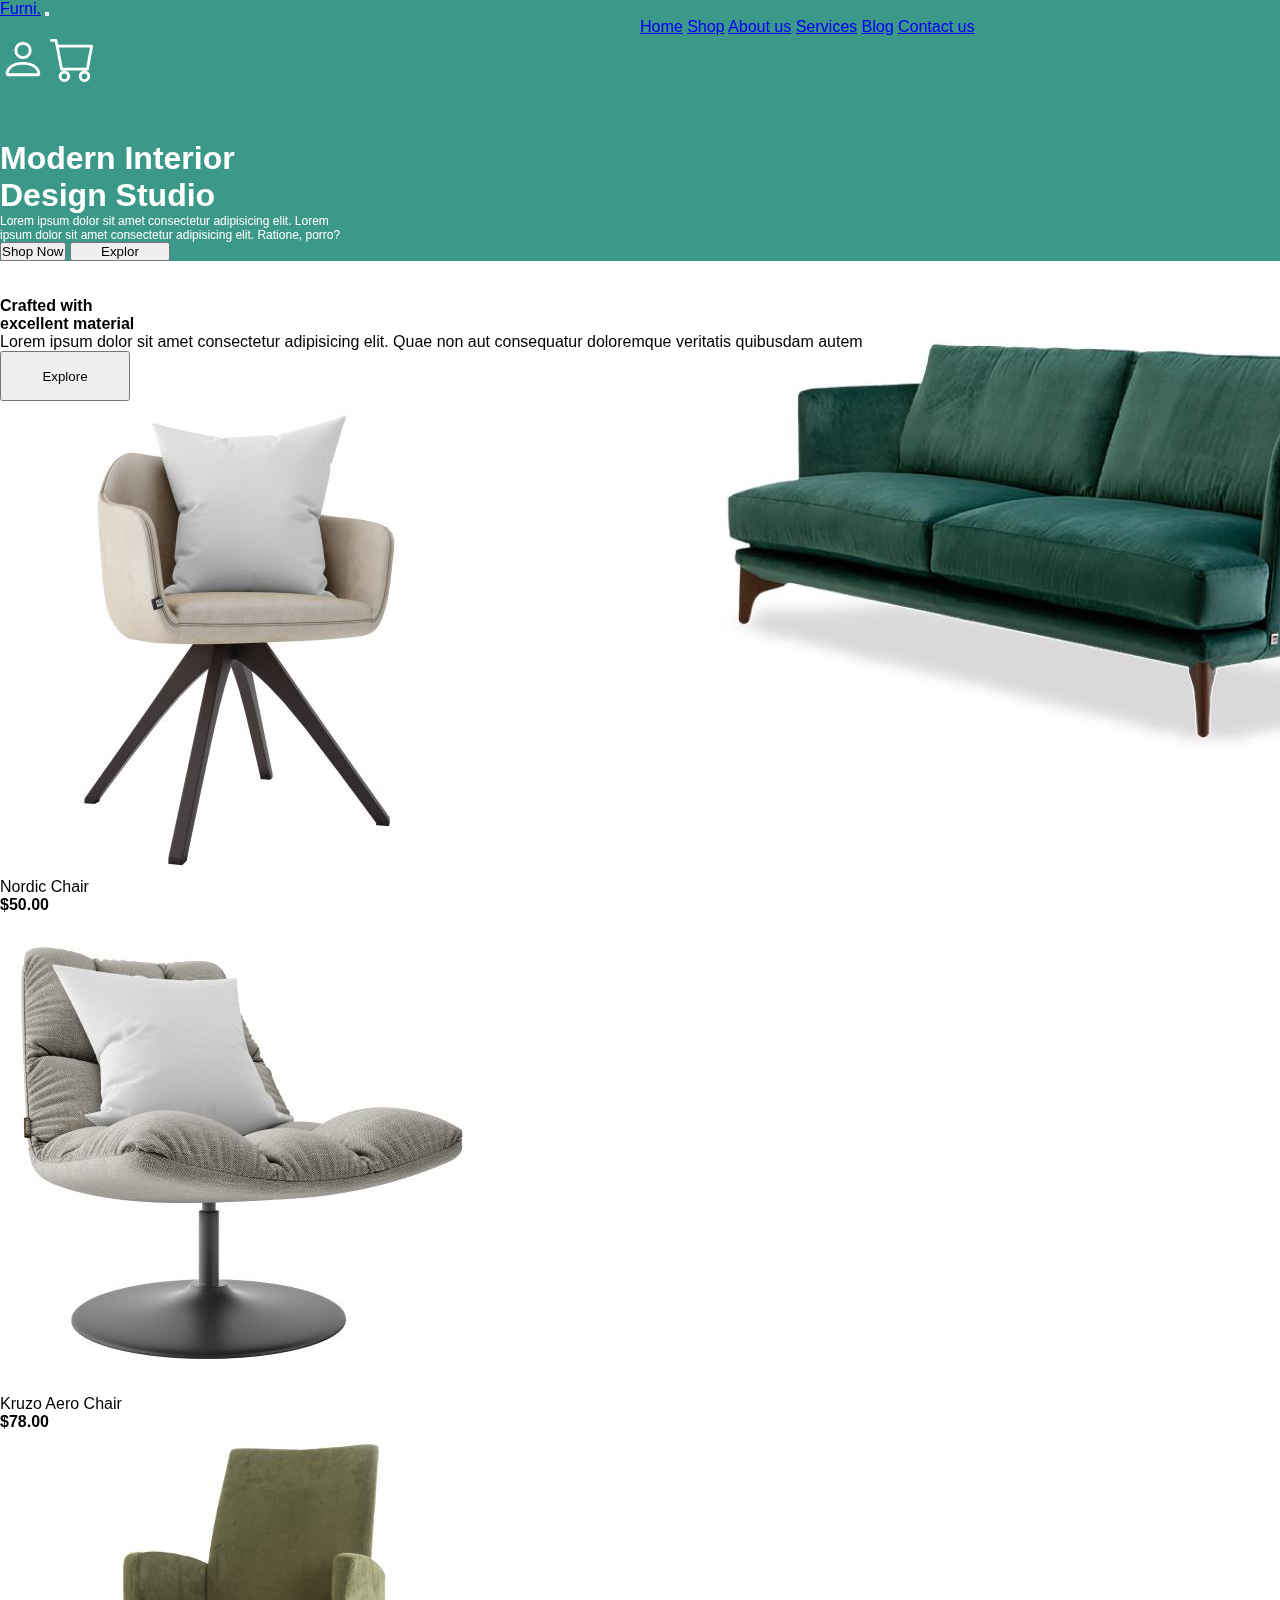
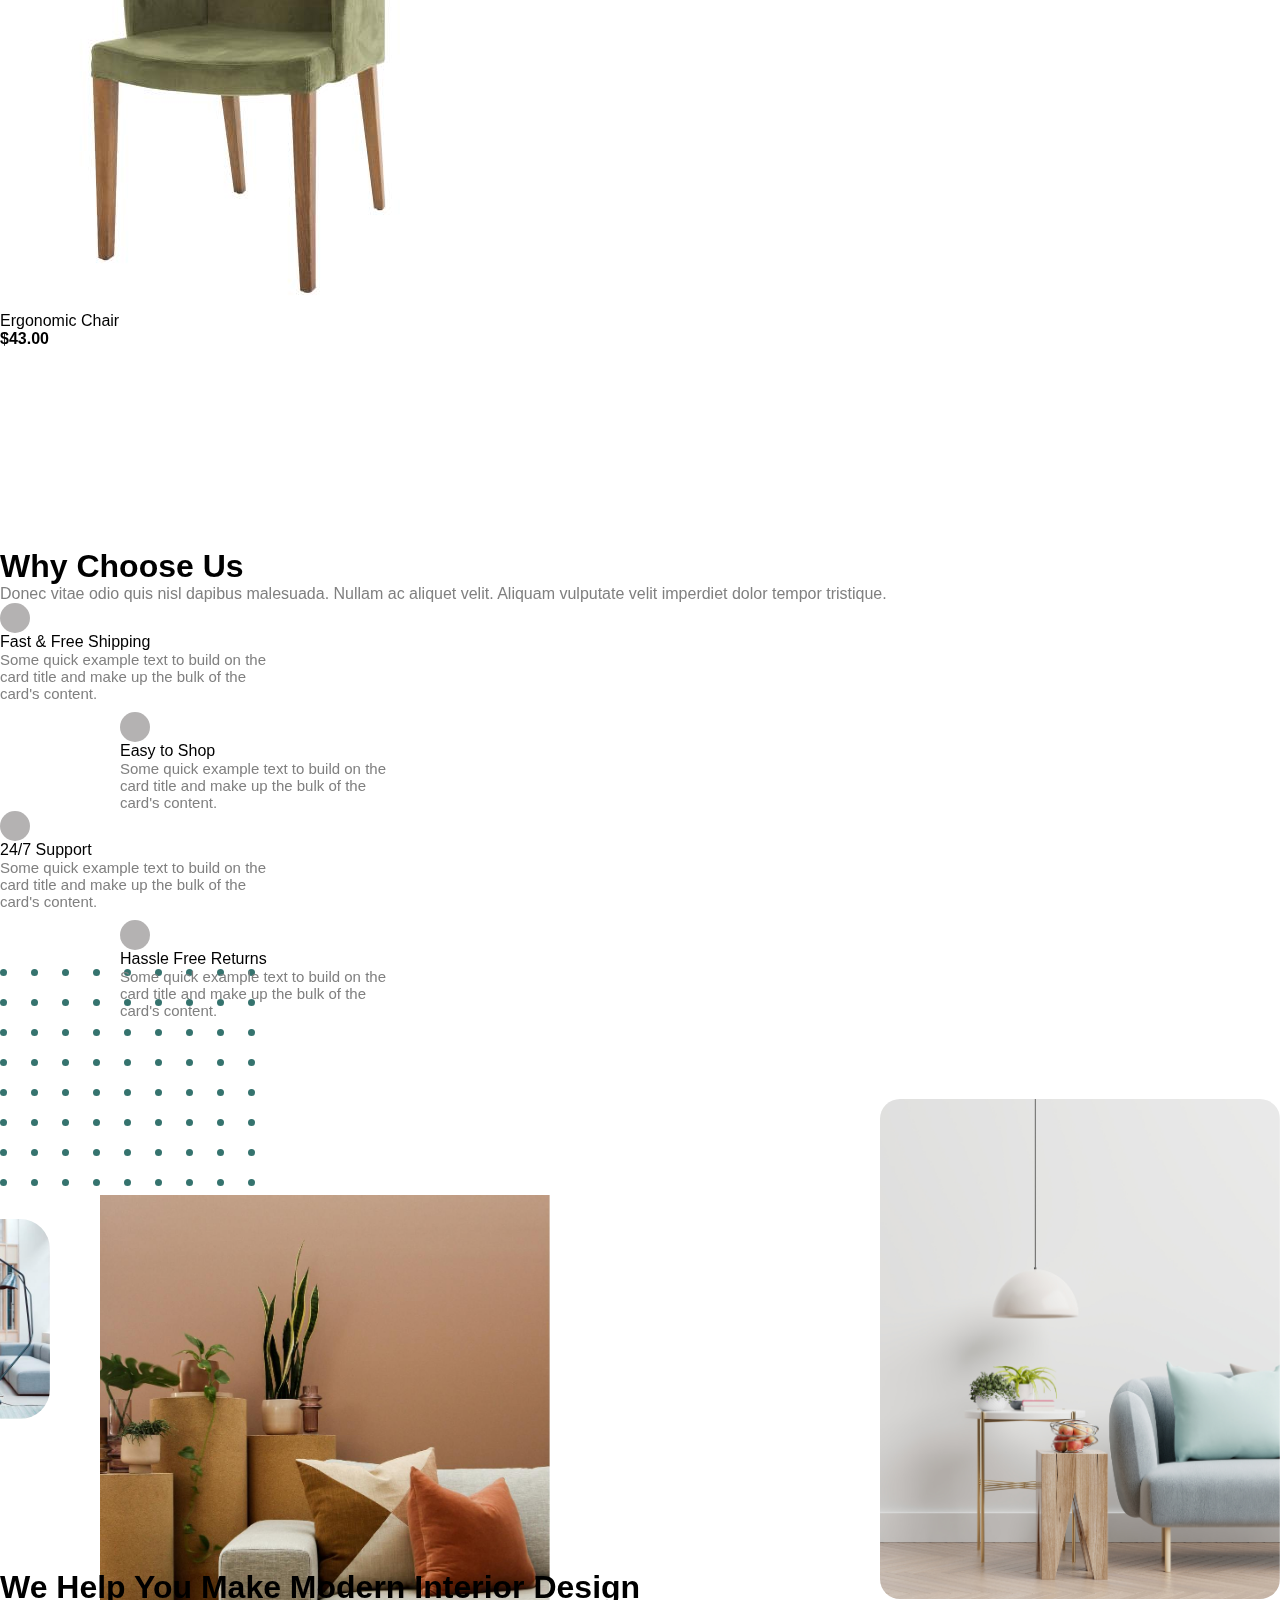
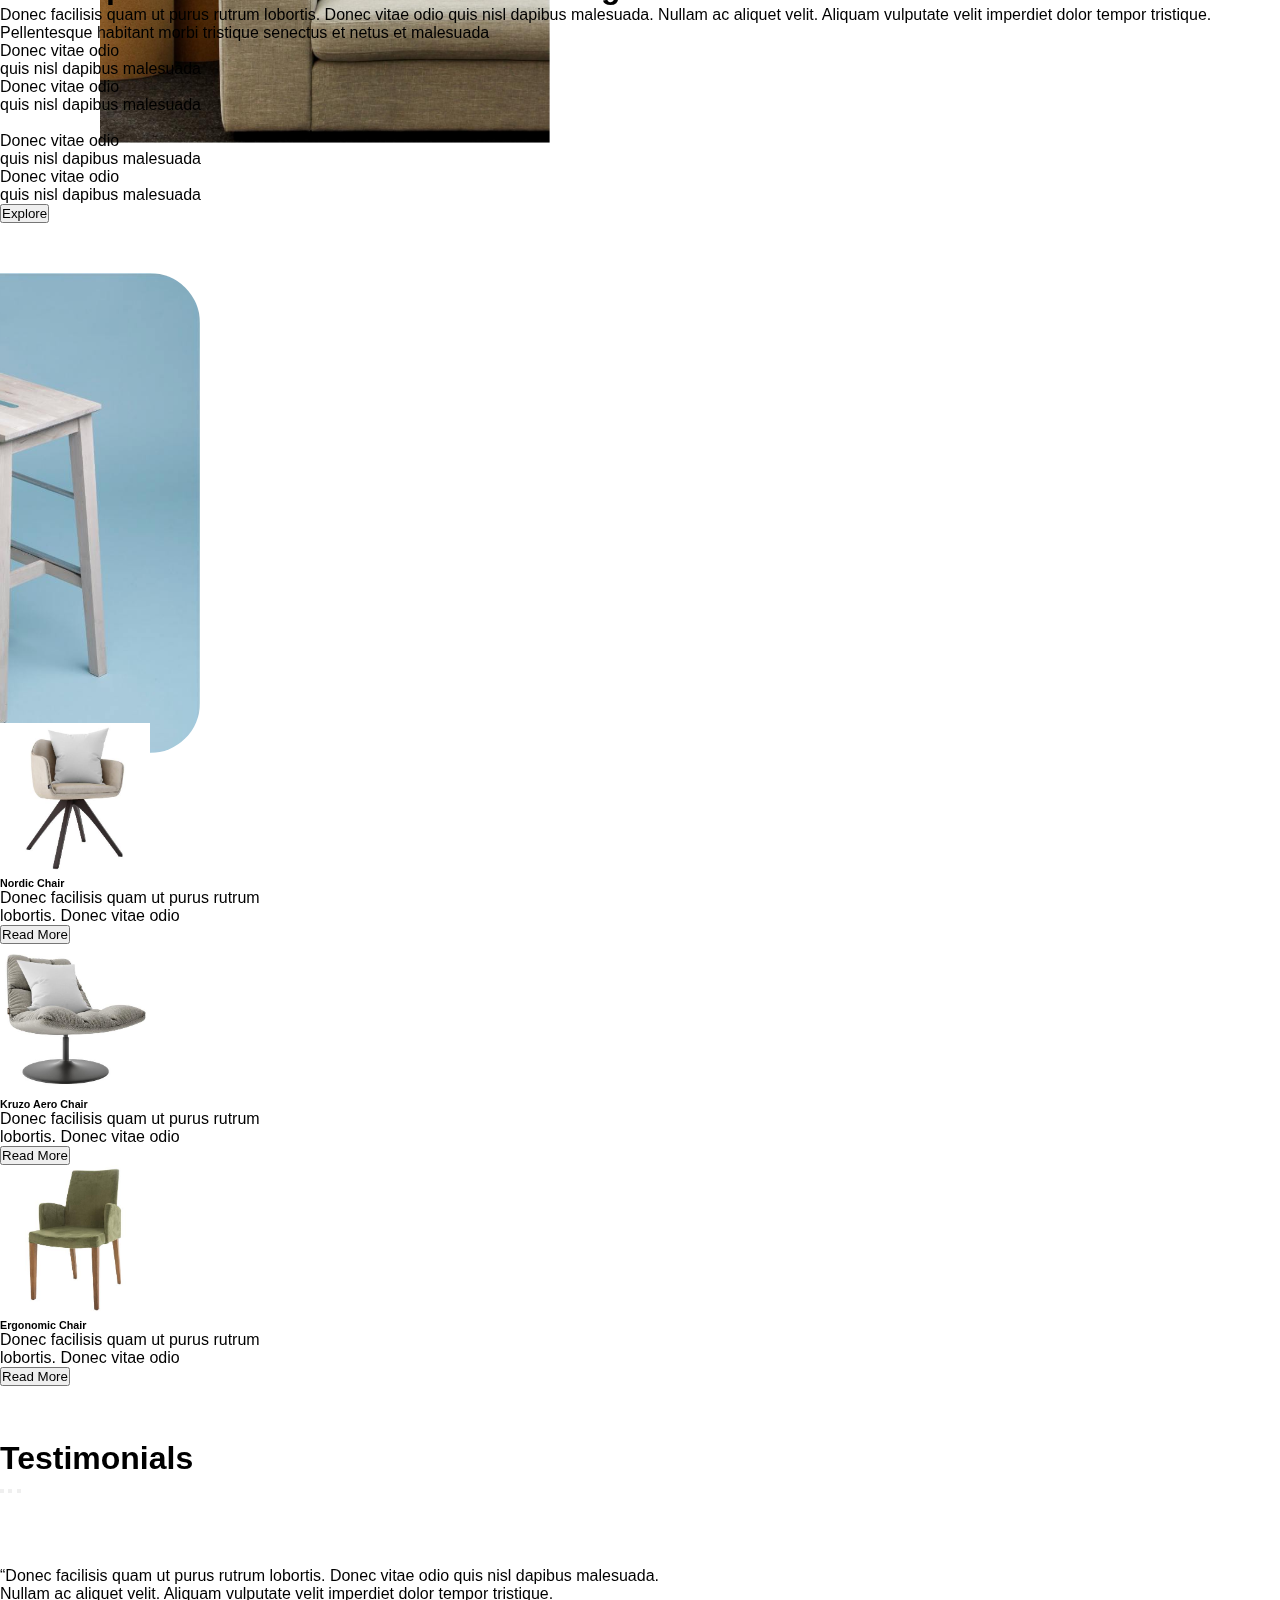
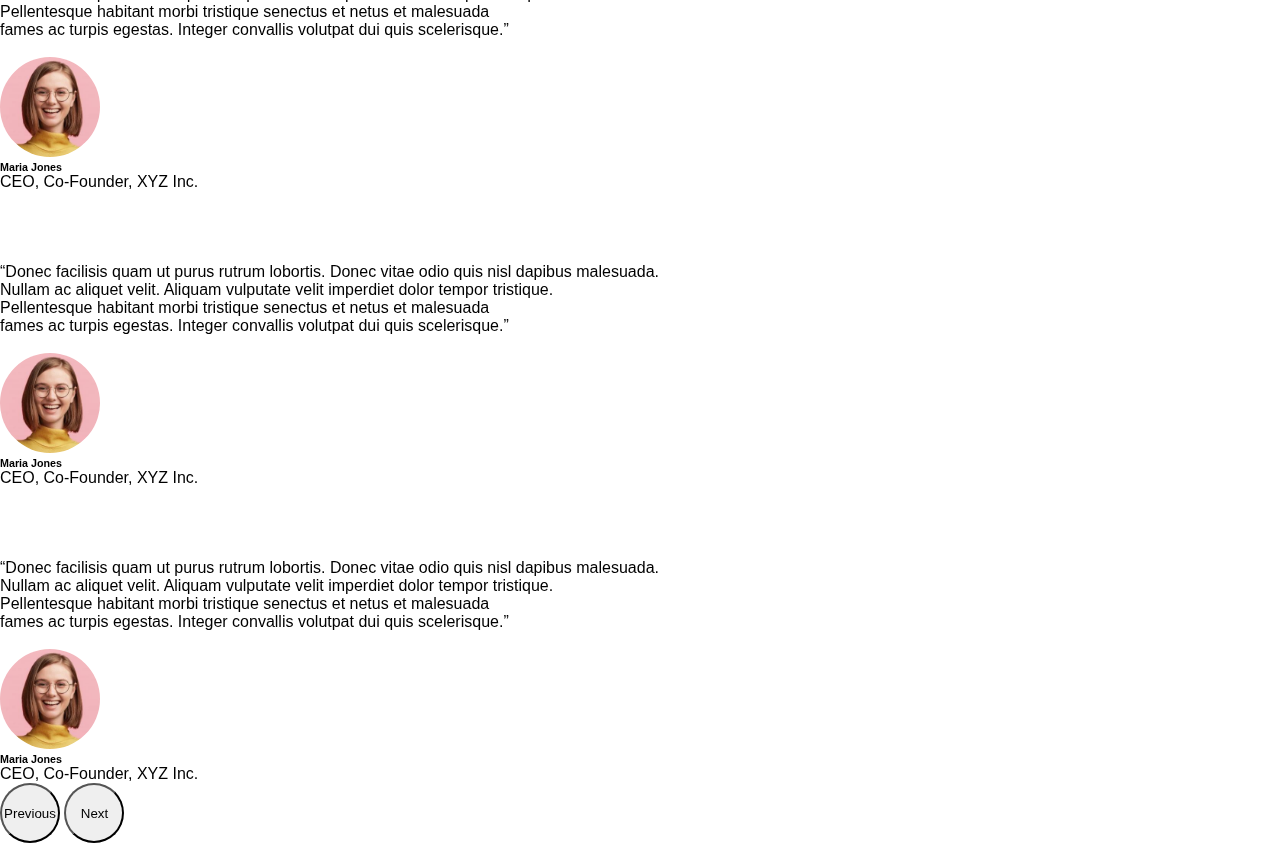
==== index.html @ a0983c7a "new code" ====
<!DOCTYPE html>
<html lang="en">

<head>
  <meta charset="UTF-8">
  <meta name="viewport" content="width=device-width, initial-scale=1.0">
  <link rel="stylesheet" href="./css/style.css">
  <link rel="stylesheet" href="https://cdnjs.cloudflare.com/ajax/libs/font-awesome/6.6.0/css/all.min.css"
    integrity="sha512-Kc323vGBEqzTmouAECnVceyQqyqdsSiqLQISBL29aUW4U/M7pSPA/gEUZQqv1cwx4OnYxTxve5UMg5GT6L4JJg=="
    crossorigin="anonymous" referrerpolicy="no-referrer" />
  <link href="https://cdn.jsdelivr.net/npm/bootstrap@5.0.2/dist/css/bootstrap.min.css" rel="stylesheet"
    integrity="sha384-EVSTQN3/azprG1Anm3QDgpJLIm9Nao0Yz1ztcQTwFspd3yD65VohhpuuCOmLASjC" crossorigin="anonymous">
  <title>Shop</title>
</head>

<body>
  <header class="header1">
    <div class="container">
      <nav class="navbar navbar-expand-lg">
        <a class="navbar-brand fs-2 text-bold text-start text-light" href="#">Furni.</a>
        <button class="navbar-toggler" type="button" data-bs-toggle="collapse" data-bs-target="#navbarNavAltMarkup"
          aria-controls="navbarNavAltMarkup" aria-expanded="false" aria-label="Toggle navigation">
          <span class="navbar-toggler-icon"></span>
        </button>
        <div class="collapse navbar-collapse" id="navbarNavAltMarkup">
          <div class="navbar-nav w-75 nav1">
            <a class="nav-link active border-bottom border-5 border-warning text-light" aria-current="page"
              href="#">Home</a>
            <a class="nav-link ms-2 text-light" href="#">Shop</a>
            <a class="nav-link ms-2 text-light" href="#">About us</a>
            <a class="nav-link ms-2 text-light" href="#">Services</a>
            <a class="nav-link ms-2 text-light" href="#">Blog</a>
            <a class="nav-link ms-2 text-light" href="#">Contact us</a>
          </div>
          <svg xmlns="http://www.w3.org/2000/svg" width="46" height="46" fill="currentColor" class="bi bi-person"
            viewBox="0 0 16 16">
            <path
              d="M8 8a3 3 0 1 0 0-6 3 3 0 0 0 0 6m2-3a2 2 0 1 1-4 0 2 2 0 0 1 4 0m4 8c0 1-1 1-1 1H3s-1 0-1-1 1-4 6-4 6 3 6 4m-1-.004c-.001-.246-.154-.986-.832-1.664C11.516 10.68 10.289 10 8 10s-3.516.68-4.168 1.332c-.678.678-.83 1.418-.832 1.664z" />
          </svg>
          <svg xmlns="http://www.w3.org/2000/svg" width="46" height="46" fill="currentColor" class="bi bi-cart ms-4"
            viewBox="0 0 16 16">
            <path
              d="M0 1.5A.5.5 0 0 1 .5 1H2a.5.5 0 0 1 .485.379L2.89 3H14.5a.5.5 0 0 1 .491.592l-1.5 8A.5.5 0 0 1 13 12H4a.5.5 0 0 1-.491-.408L2.01 3.607 1.61 2H.5a.5.5 0 0 1-.5-.5M3.102 4l1.313 7h8.17l1.313-7zM5 12a2 2 0 1 0 0 4 2 2 0 0 0 0-4m7 0a2 2 0 1 0 0 4 2 2 0 0 0 0-4m-7 1a1 1 0 1 1 0 2 1 1 0 0 1 0-2m7 0a1 1 0 1 1 0 2 1 1 0 0 1 0-2" />
          </svg>
        </div>
    </div>
    </nav>
    <br><br><br>
    <main>
      <div class="container">
        <div class="row">
          <div class="col-6">
            <h1 class="text-bold">Modern Interior <br> Design Studio</h1>
            <p style="font-size: 12px;">
              Lorem ipsum dolor sit amet consectetur adipisicing elit. Lorem <br>ipsum dolor sit amet consectetur
              adipisicing elit. Ratione, porro?
            </p>
            <button class="btn bg-warning rounded-pill">Shop Now</button>
            <button class="btn border rounded-pill text-light" style="width: 100px;">Explor</button>
          </div>
          <div class="col-6">
            <div class="im1">
              <img class="im2" src="./img/6226682065361947213.jpg">
            </div>
          </div>
        </div>
      </div>
    </main>
  </header>
  <br><br>
  <section>
    <div class="container">
      <div class="row">
        <div class="col-3 mt-5">
          <strong class="fs-2">Crafted with <br>excellent material</strong>
          <p>Lorem ipsum dolor sit amet consectetur adipisicing elit. Quae non aut consequatur doloremque veritatis
            quibusdam autem</p>
          <button class="rounded-pill  btn border border-3 bg-dark text-light"
            style="width: 130px; height: 50px;">Explore</button>
        </div>
        <div class="col-3 text-center fs-4">
          <div class="card" style="width: 18rem; border: 0px;">
            <img src="./img/6226682065361947216.jpg" class="card-img-top" alt="..." style="display: block;">
            <div class="chair">
              <p class="card-text">Nordic Chair</p>
              <strong>$50.00</strong>
            </div>
          </div>
        </div>
        <div class="col-3 text-center fs-4">
          <div class="card" style="width: 18rem; border: 0px;">
            <img src="./img/6226682065361947217.jpg" class="card-img-top" alt="...">
            <div class="card-body">
              <p class="card-text">Kruzo Aero Chair</p>
              <strong>$78.00</strong>
            </div>
            <div class="chair"></div>
          </div>
        </div>
        <div class="col-3 text-center fs-4">
          <div class="card" style="width: 18rem; border: 0px;">
            <img src="./img/6226682065361947218.jpg" class="card-img-top" alt="...">
            <div class="card-body">
              <p class="card-text">Ergonomic Chair</p>
              <strong>$43.00</strong>
            </div>
            <div class="chair"></div>
          </div>
        </div>
      </div>
    </div>
  </section>
  <section class="sec4">
    <div class="container">
      <div class="row">
        <div class="col-4 mt-5">
          <h1>Why Choose Us</h1>
          <p style="color: grey;">Donec vitae odio quis nisl dapibus malesuada. Nullam ac aliquet velit. Aliquam
            vulputate velit
            imperdiet
            dolor tempor tristique.</p>
          <div class="row">
            <div class="col-3 sec4_col1 d">
              <div class="" style="width: 17rem;">
                <div class="i_span"><i class="fa-solid fa-truck fa-2x"></i></div>
                <div class="card-body">
                  <p style="font-size: 16px;">Fast & Free Shipping</p>
                  <p class="card-text" style="font-size: 15px; color: grey;">Some quick example text to build on the
                    card title and make up the bulk of
                    the
                    card's content.</p>
                </div>
              </div>
            </div>
            <div class="col-3 d sec4_col2">
              <div class="" style="width: 17rem;">
                <div class="i_span"><i class="fa-solid fa-bag-shopping fa-2x"></i></div>
                <div class="card-body">
                  <p style="font-size: 16px;">Easy to Shop</p>
                  <p class="card-text" style="font-size: 15px; color: grey;">Some quick example text to build on the
                    card title and make up the bulk of
                    the
                    card's content.</p>
                </div>
              </div>
            </div>
          </div>
          <div class="row">
            <div class="col-3 sec4_col1 d">
              <div class="" style="width: 17rem;">
                <div class="i_span"><i class="fa-solid fa-life-ring fa-2x"></i></div>
                <div class="card-body">
                  <p style="font-size: 16px;">24/7 Support</p>
                  <p class="card-text" style="font-size: 15px; color: grey;">Some quick example text to build on the
                    card title and make up the bulk of
                    the
                    card's content.</p>
                </div>
              </div>
            </div>
            <div class="col-3 d sec4_col2">
              <div class="" style="width: 17rem;">
                <div class="i_span"><i class="fa-solid fa-arrows-rotate fa-2x"></i></div>
                <div class="card-body">
                  <p style="font-size: 16px;">Hassle Free Returns</p>
                  <p class="card-text" style="font-size: 15px; color: grey;">Some quick example text to build on the
                    card title and make up the bulk of
                    the
                    card's
                    content.</p>
                </div>
              </div>
            </div>
          </div>
        </div>
        <div class="col-7 sec4_col3">
          <img src="./img/jfgfg.jpg" alt="" width="400" height="500">
        </div>
      </div>
    </div>
  </section>
  <section class="sec6">
    <div class="container">
      <div class="row">
        <div class="col-8 img1" style="height: 600px;">
          <div class="img2">
            <img class="float-end" src="./img/6226682065361947201.jpg" alt=""
              style="border-radius: 30px; margin-top: 250px; margin-right: -220px; margin-left: -250px;" width="200">
            <br>
            <img class="float-end" src="./img/6226682065361947202.jpg" alt=""
              style="border-radius: 50px; margin-top: 450px; margin-left: -300px; margin-right: -220px" width="400">
          </div>
        </div>
        <div class="col-4">
          <h1>We Help You Make Modern Interior Design</h1>
          <p>Donec facilisis quam ut purus rutrum lobortis. Donec vitae odio quis nisl dapibus malesuada. Nullam ac
            aliquet velit. Aliquam vulputate velit imperdiet dolor tempor tristique. Pellentesque habitant morbi
            tristique senectus et netus et malesuada</p>
          <ul>
            <li class="float-end">Donec vitae odio <br> quis nisl dapibus malesuada</li>
            <li>Donec vitae odio <br> quis nisl dapibus malesuada</li>
            <br>
            <li class="float-end">Donec vitae odio <br> quis nisl dapibus malesuada</li>
            <li>Donec vitae odio <br> quis nisl dapibus malesuada</li>
          </ul>
          <button class="btn rounded-pill border bg-dark text-light">Explore</button>
        </div>
      </div>
    </div>
  </section>
  <div class="clk"></div>
  <section>
    <div class="container">
      <div class="row">
        <div class="col-4">
          <div class="row">
            <div class="col-4">
              <img src="./img/6226682065361947216.jpg" alt="" width="150">
            </div>
            <div class="col-8">
              <h6>Nordic Chair</h6>
              <p class="text-secondary">Donec facilisis quam ut purus rutrum <br> lobortis. Donec vitae odio</p>
              <button class="btn">Read More</button>
            </div>
          </div>
        </div>
        <div class="col-4">
          <div class="row">
            <div class="col-4">
              <img src="./img/6226682065361947217.jpg" alt="" width="150">
            </div>
            <div class="col-8">
              <h6>Kruzo Aero Chair</h6>
              <p class="text-secondary">Donec facilisis quam ut purus rutrum <br> lobortis. Donec vitae odio</p>
              <button class="btn">Read More</button>
            </div>
          </div>
        </div>
        <div class="col-4">
          <div class="row">
            <div class="col-4">
              <img src="./img/6226682065361947218.jpg" alt="" width="150">
            </div>
            <div class="col-8">
              <h6>Ergonomic Chair</h6>
              <p class="text-secondary">Donec facilisis quam ut purus rutrum <br> lobortis. Donec vitae odio</p>
              <button class="btn">Read More</button>
            </div>
          </div>
        </div>
      </div>
    </div>
  </section>
<br><br><br>
  <section class="text-center">
    <div class="container">
      <h1 class="text-center">Testimonials</h1>
      <div id="carouselExampleIndicators" class="carousel slide">
        <div class="carousel-indicators">
          <button type="button" data-bs-target="#carouselExampleIndicators" data-bs-slide-to="0" class="active"
            aria-current="true" aria-label="Slide 1"></button>
          <button type="button" data-bs-target="#carouselExampleIndicators" data-bs-slide-to="1"
            aria-label="Slide 2"></button>
          <button type="button" data-bs-target="#carouselExampleIndicators" data-bs-slide-to="2"
            aria-label="Slide 3"></button>
        </div>
        <div class="carousel-inner">
          <div class="carousel-item active">
            <br><br><br><br>
            <p class="text-secondary">“Donec facilisis quam ut purus rutrum lobortis. Donec vitae odio quis nisl dapibus
              malesuada.<br> Nullam ac aliquet velit. Aliquam vulputate velit imperdiet dolor tempor tristique.<br> Pellentesque
              habitant morbi tristique senectus et netus et malesuada<br> fames ac turpis egestas. Integer convallis
              volutpat dui quis scelerisque.”</p>
              <br>
              <img src="./img/6226682065361947206.jpg" alt="" style="border-radius: 50px; width: 100px; height: 100px;">
              <h6>Maria Jones</h6>
              <p>CEO, Co-Founder, XYZ Inc.</p>
          </div>
          <div class="carousel-item">
            <br><br><br><br>
            <p class="text-secondary">“Donec facilisis quam ut purus rutrum lobortis. Donec vitae odio quis nisl dapibus
              malesuada.<br> Nullam ac aliquet velit. Aliquam vulputate velit imperdiet dolor tempor tristique.<br> Pellentesque
              habitant morbi tristique senectus et netus et malesuada<br> fames ac turpis egestas. Integer convallis
              volutpat dui quis scelerisque.”</p>
              <br>
              <img src="./img/6226682065361947206.jpg" alt="" style="border-radius: 50px; width: 100px; height: 100px;">
              <h6>Maria Jones</h6>
              <p>CEO, Co-Founder, XYZ Inc.</p>
          </div>
          <div class="carousel-item">
            <br><br><br><br>
            <p class="text-secondary">“Donec facilisis quam ut purus rutrum lobortis. Donec vitae odio quis nisl dapibus
              malesuada.<br> Nullam ac aliquet velit. Aliquam vulputate velit imperdiet dolor tempor tristique.<br> Pellentesque
              habitant morbi tristique senectus et netus et malesuada<br> fames ac turpis egestas. Integer convallis
              volutpat dui quis scelerisque.”</p>
              <br>
              <img src="./img/6226682065361947206.jpg" alt="" style="border-radius: 50px; width: 100px; height: 100px;">
              <h6>Maria Jones</h6>
              <p>CEO, Co-Founder, XYZ Inc.</p>
          </div>
        </div>
        <button class="carousel-control-prev bg-dark text-light" type="button" data-bs-target="#carouselExampleIndicators"
          data-bs-slide="prev" style="width: 60px; height: 60px; border-radius: 50px;">
          <span class="carousel-control-prev-icon" aria-hidden="true"></span>
          <span class="visually-hidden">Previous</span>
        </button>
        <button class="carousel-control-next bg-dark text-light" type="button" data-bs-target="#carouselExampleIndicators"
          data-bs-slide="next" style="width: 60px; height: 60px; border-radius: 50px;">
          <span class="carousel-control-next-icon" aria-hidden="true"></span>
          <span class="visually-hidden">Next</span>
        </button>
      </div>
    </div>
  </section>




















  <script src="https://cdn.jsdelivr.net/npm/bootstrap@5.0.2/dist/js/bootstrap.bundle.min.js"
    integrity="sha384-MrcW6ZMFYlzcLA8Nl+NtUVF0sA7MsXsP1UyJoMp4YLEuNSfAP+JcXn/tWtIaxVXM"
    crossorigin="anonymous"></script>
</body>

</html>
---- css/style.css ----
*{
    margin: 0;
    padding: 0;
    box-sizing: border-box;
    font-family: sans-serif;
}

.nav1{
    margin-left: 40rem;
}

.header1{
    background-color: #3c9989;
    color: white;
}

.im2{
    mix-blend-mode: darken;
    margin-top: -25px;
    margin-left: -583px;
}

.text1{
    float: right;
}

.im1{
    background-image: url(../img/dots-green\ \(1\).svg);
    background-position: top;
    background-repeat: no-repeat;
    float: right;
    margin-right: -220px;
}

.sec4_col1{
    margin-bottom: 10px;
    text-align: start;
}

.sec4_col2{
    margin-left: 120px;
}

.sec4 i{
    margin-top: 5px;
    margin-left: 5px;
}

.sec4 .d{
    border: 1px;
}

.sec4{
    margin-top: 200px;
}

.sec4_col3 img{
    margin-top: 80px;
    float: right;
    border-radius: 20px;
}

.sec4_col3{
    background-image: url(../img/dots-yellow\ \(1\).svg);
    background-position: top center;
    background-repeat: no-repeat;
}

.i_span{
    background-color: rgb(180, 178, 178);
    border-radius: 50px;
    height: 30px;
    width: 30px;
}

.i_span i{
    margin-left: -16px;
    margin-top: -8px;
}

.sec6{
    margin-top: 100px;
}

.img1{
    background-image: url(../img/dots-green\ \(1\).svg);
    background-position: top left;
    background-repeat: no-repeat;
}

.img2{
    background-image: url(../img/6226682065361947200.jpg);
    background-position: center;
    background-repeat: no-repeat;
    background-size: contain;
    height: 1000px;
    width: 450px;
    border-radius: 30px;
    margin-top: -150px;
    margin-left: 100px;
}

.clk{
    margin-top: 500px;
}

.slide{
    height: 500px;
}
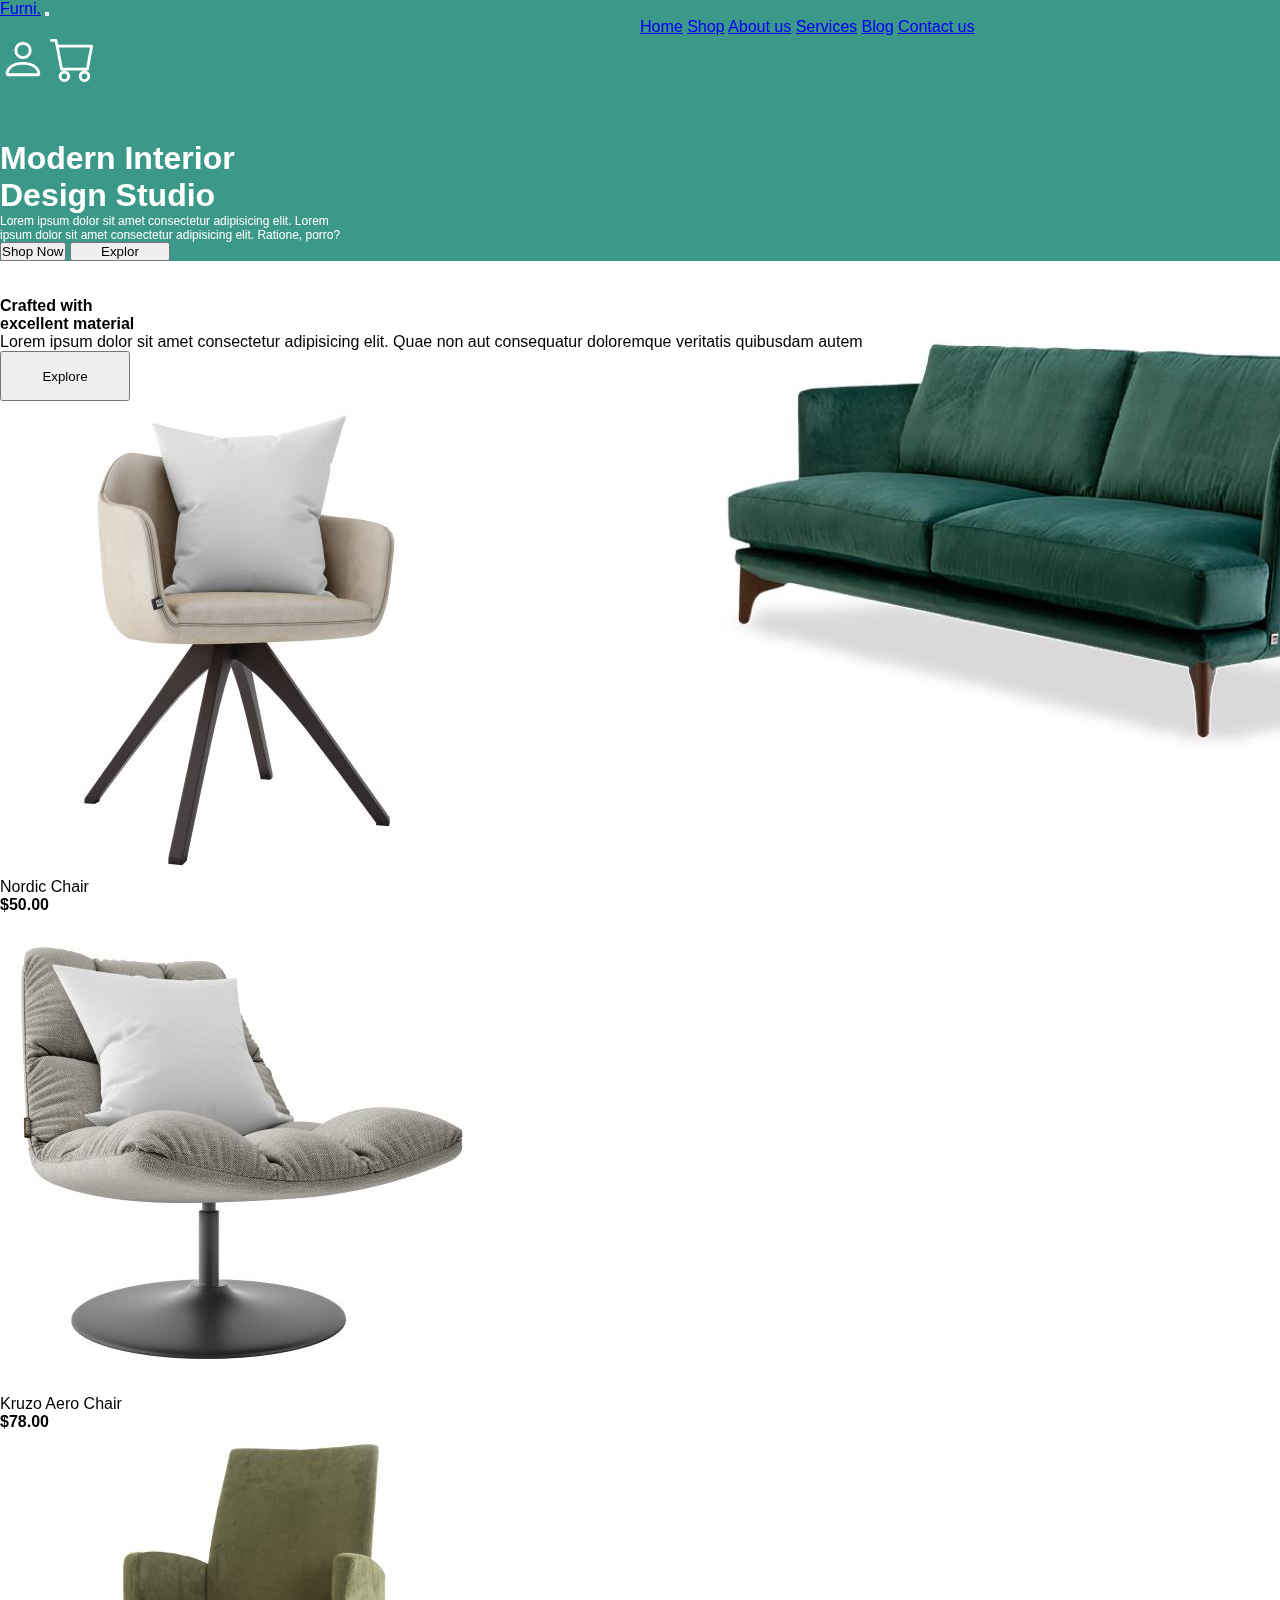
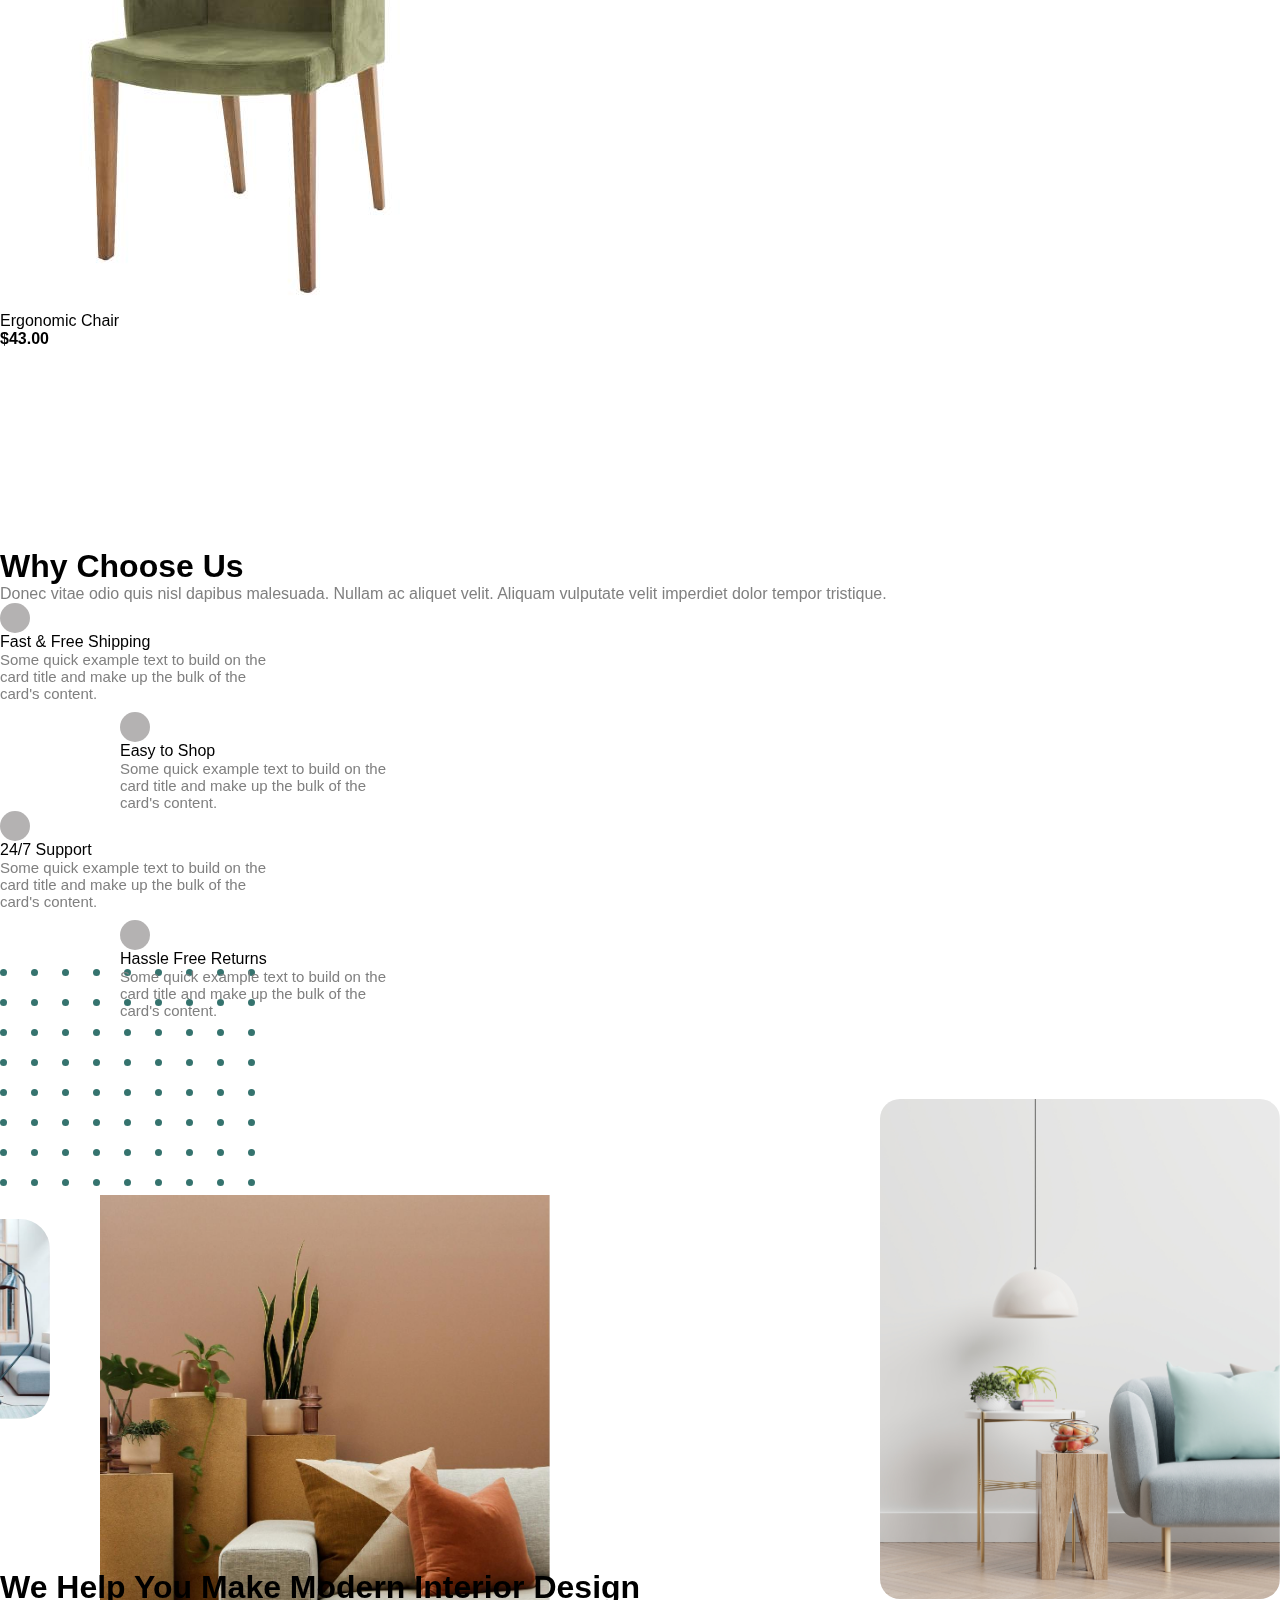
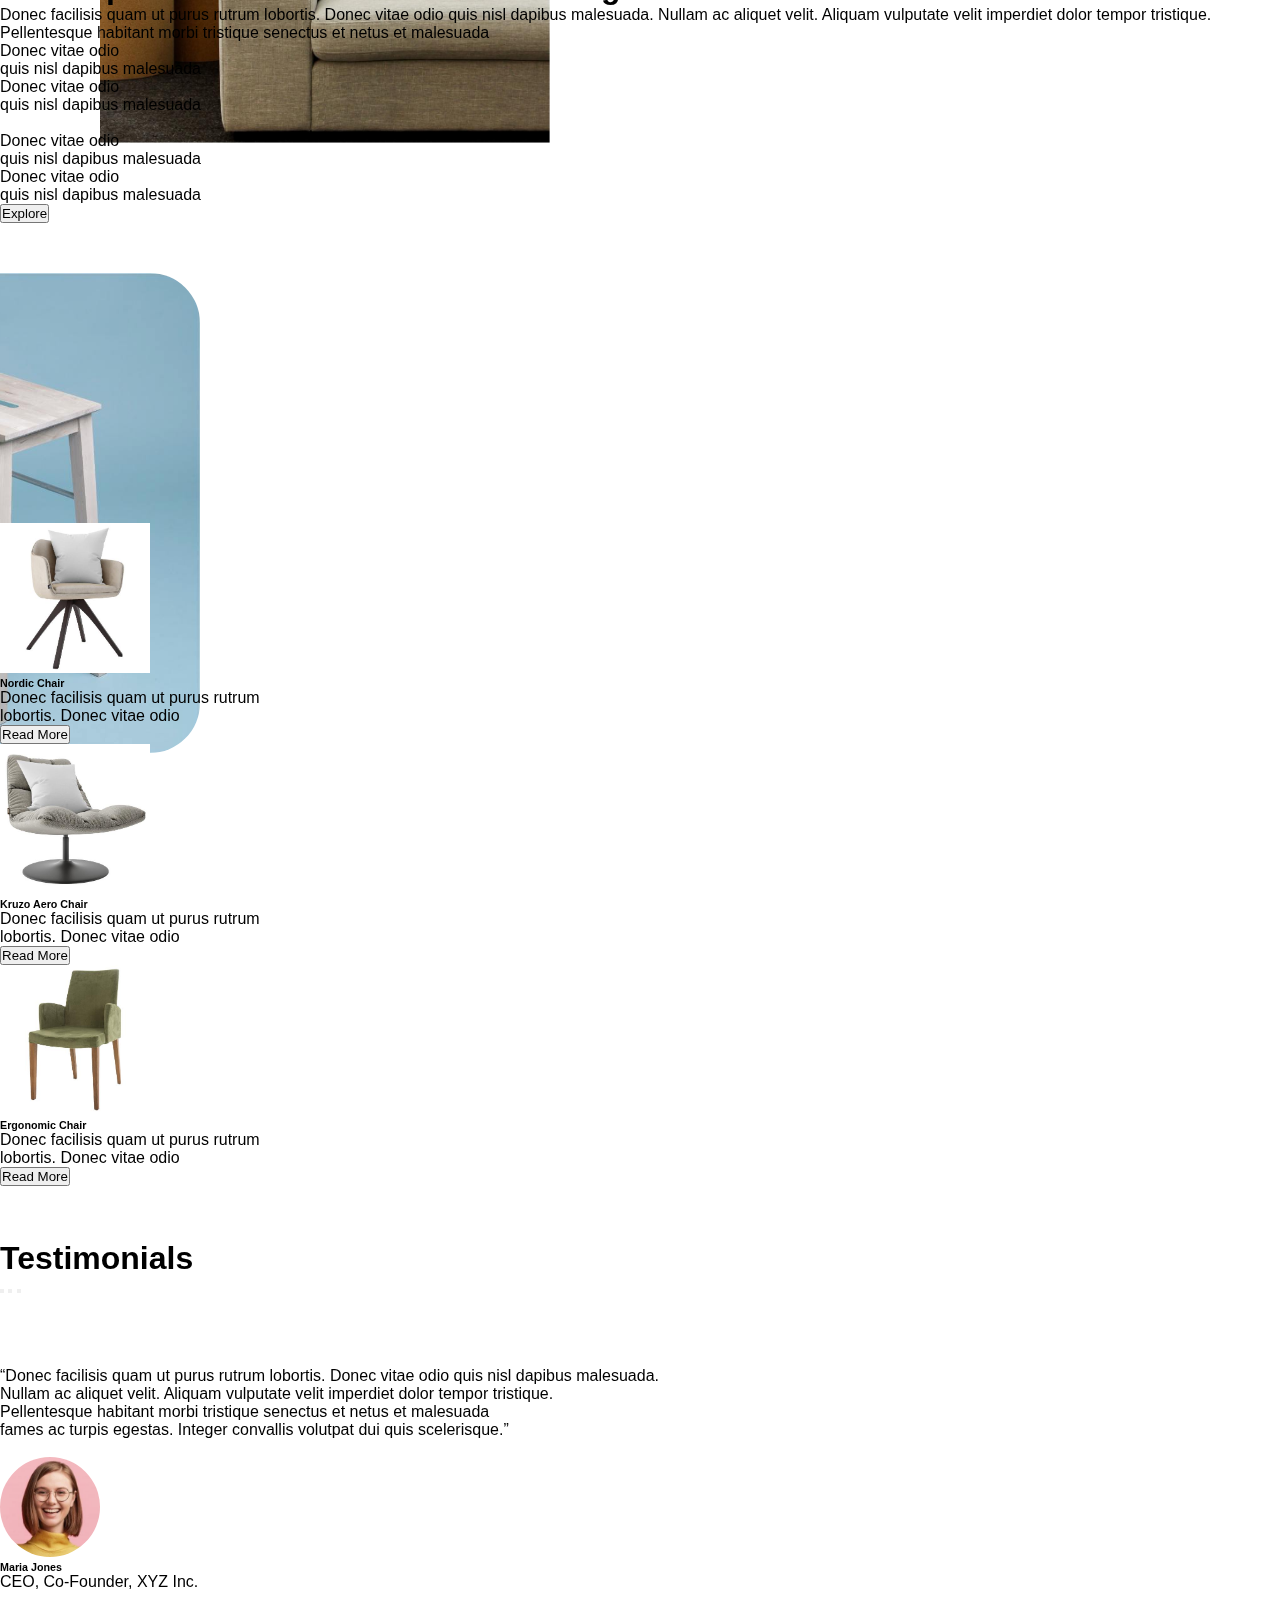
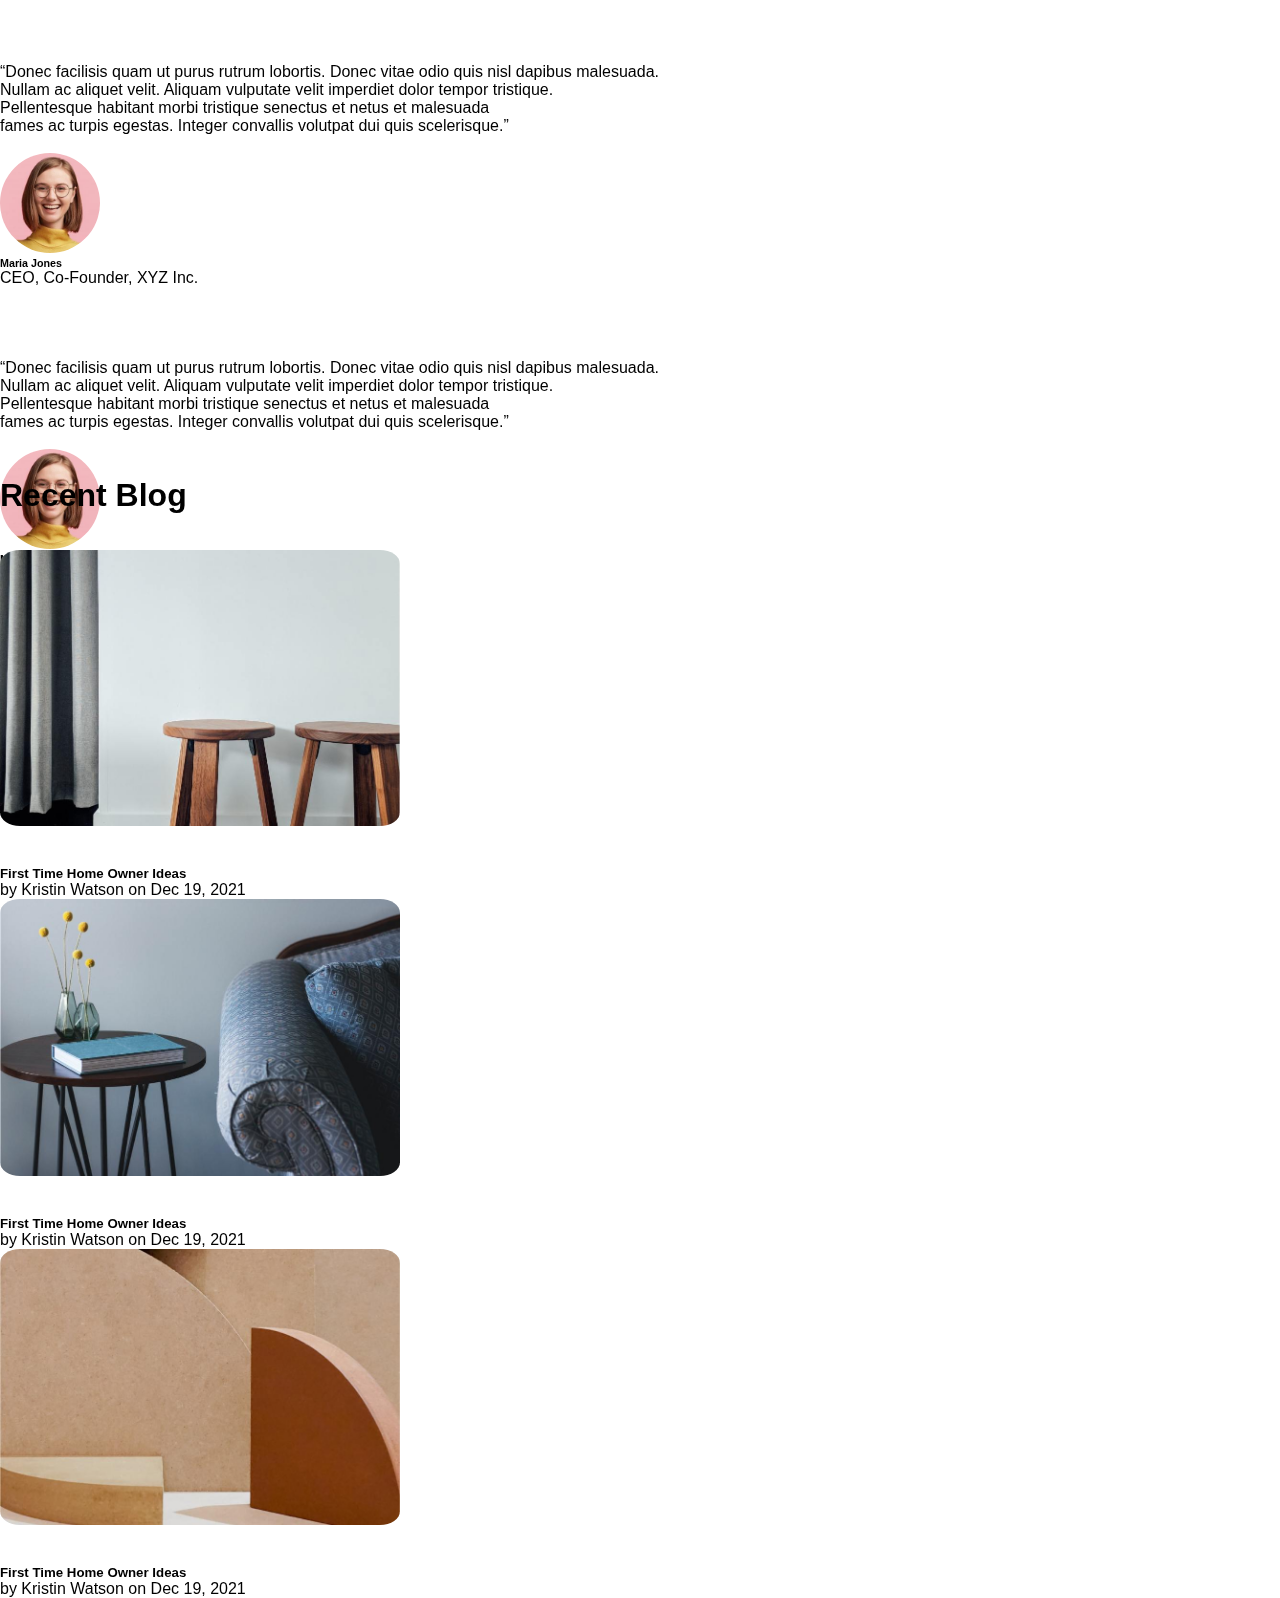
==== commit 75013232: "new code" ====
--- a/index.html
+++ b/index.html
@@ -251,7 +251,7 @@
       </div>
     </div>
   </section>
-<br><br><br>
+  <br><br><br>
   <section class="text-center">
     <div class="container">
       <h1 class="text-center">Testimonials</h1>
@@ -268,48 +268,81 @@
           <div class="carousel-item active">
             <br><br><br><br>
             <p class="text-secondary">“Donec facilisis quam ut purus rutrum lobortis. Donec vitae odio quis nisl dapibus
-              malesuada.<br> Nullam ac aliquet velit. Aliquam vulputate velit imperdiet dolor tempor tristique.<br> Pellentesque
+              malesuada.<br> Nullam ac aliquet velit. Aliquam vulputate velit imperdiet dolor tempor tristique.<br>
+              Pellentesque
               habitant morbi tristique senectus et netus et malesuada<br> fames ac turpis egestas. Integer convallis
               volutpat dui quis scelerisque.”</p>
-              <br>
-              <img src="./img/6226682065361947206.jpg" alt="" style="border-radius: 50px; width: 100px; height: 100px;">
-              <h6>Maria Jones</h6>
-              <p>CEO, Co-Founder, XYZ Inc.</p>
+            <br>
+            <img src="./img/6226682065361947206.jpg" alt="" style="border-radius: 50px; width: 100px; height: 100px;">
+            <h6>Maria Jones</h6>
+            <p>CEO, Co-Founder, XYZ Inc.</p>
           </div>
           <div class="carousel-item">
             <br><br><br><br>
             <p class="text-secondary">“Donec facilisis quam ut purus rutrum lobortis. Donec vitae odio quis nisl dapibus
-              malesuada.<br> Nullam ac aliquet velit. Aliquam vulputate velit imperdiet dolor tempor tristique.<br> Pellentesque
+              malesuada.<br> Nullam ac aliquet velit. Aliquam vulputate velit imperdiet dolor tempor tristique.<br>
+              Pellentesque
               habitant morbi tristique senectus et netus et malesuada<br> fames ac turpis egestas. Integer convallis
               volutpat dui quis scelerisque.”</p>
-              <br>
-              <img src="./img/6226682065361947206.jpg" alt="" style="border-radius: 50px; width: 100px; height: 100px;">
-              <h6>Maria Jones</h6>
-              <p>CEO, Co-Founder, XYZ Inc.</p>
+            <br>
+            <img src="./img/6226682065361947206.jpg" alt="" style="border-radius: 50px; width: 100px; height: 100px;">
+            <h6>Maria Jones</h6>
+            <p>CEO, Co-Founder, XYZ Inc.</p>
           </div>
           <div class="carousel-item">
             <br><br><br><br>
             <p class="text-secondary">“Donec facilisis quam ut purus rutrum lobortis. Donec vitae odio quis nisl dapibus
-              malesuada.<br> Nullam ac aliquet velit. Aliquam vulputate velit imperdiet dolor tempor tristique.<br> Pellentesque
+              malesuada.<br> Nullam ac aliquet velit. Aliquam vulputate velit imperdiet dolor tempor tristique.<br>
+              Pellentesque
               habitant morbi tristique senectus et netus et malesuada<br> fames ac turpis egestas. Integer convallis
               volutpat dui quis scelerisque.”</p>
-              <br>
-              <img src="./img/6226682065361947206.jpg" alt="" style="border-radius: 50px; width: 100px; height: 100px;">
-              <h6>Maria Jones</h6>
-              <p>CEO, Co-Founder, XYZ Inc.</p>
-          </div>
-        </div>
-        <button class="carousel-control-prev bg-dark text-light" type="button" data-bs-target="#carouselExampleIndicators"
-          data-bs-slide="prev" style="width: 60px; height: 60px; border-radius: 50px;">
+            <br>
+            <img src="./img/6226682065361947206.jpg" alt="" style="border-radius: 50px; width: 100px; height: 100px;">
+            <h6>Maria Jones</h6>
+            <p>CEO, Co-Founder, XYZ Inc.</p>
+          </div>
+        </div>
+        <button class="carousel-control-prev bg-dark text-light" type="button"
+          data-bs-target="#carouselExampleIndicators" data-bs-slide="prev"
+          style="width: 60px; height: 60px; border-radius: 50px;">
           <span class="carousel-control-prev-icon" aria-hidden="true"></span>
           <span class="visually-hidden">Previous</span>
         </button>
-        <button class="carousel-control-next bg-dark text-light" type="button" data-bs-target="#carouselExampleIndicators"
-          data-bs-slide="next" style="width: 60px; height: 60px; border-radius: 50px;">
+        <button class="carousel-control-next bg-dark text-light" type="button"
+          data-bs-target="#carouselExampleIndicators" data-bs-slide="next"
+          style="width: 60px; height: 60px; border-radius: 50px;">
           <span class="carousel-control-next-icon" aria-hidden="true"></span>
           <span class="visually-hidden">Next</span>
         </button>
       </div>
+    </div>
+  </section>
+  <div class="clk"></div>
+  <section>
+    <div class="container">
+      <h1>Recent Blog</h1>
+      <br><br>
+      <div class="row">
+        <div class="col img3">
+          <img src="./img/6226682065361947205.jpg" alt="" width="400" style="border-radius: 5%;">
+          <br><br><br>
+          <h5>First Time Home Owner Ideas</h5>
+          <p>by Kristin Watson on Dec 19, 2021</p>
+        </div>
+        <div class="col img3">
+          <img src="./img/6226682065361947214.jpg" alt="" width="400" style="border-radius: 5%;">
+          <br><br><br>
+          <h5>First Time Home Owner Ideas</h5>
+          <p>by Kristin Watson on Dec 19, 2021</p>
+        </div>
+        <div class="col img3">
+          <img src="./img/6226682065361947215.jpg" alt="" width="400" style="border-radius: 5%;">
+          <br><br><br>
+          <h5>First Time Home Owner Ideas</h5>
+          <p>by Kristin Watson on Dec 19, 2021</p>
+        </div>
+      </div>
+    </div>
     </div>
   </section>
 
--- a/css/style.css
+++ b/css/style.css
@@ -101,9 +101,17 @@
 }
 
 .clk{
-    margin-top: 500px;
+    margin-top: 300px;
 }
 
 .slide{
     height: 500px;
+}
+
+.img3{
+    transition: 0.3s;
+}
+
+.img3:hover{
+    opacity: 0.8;
 }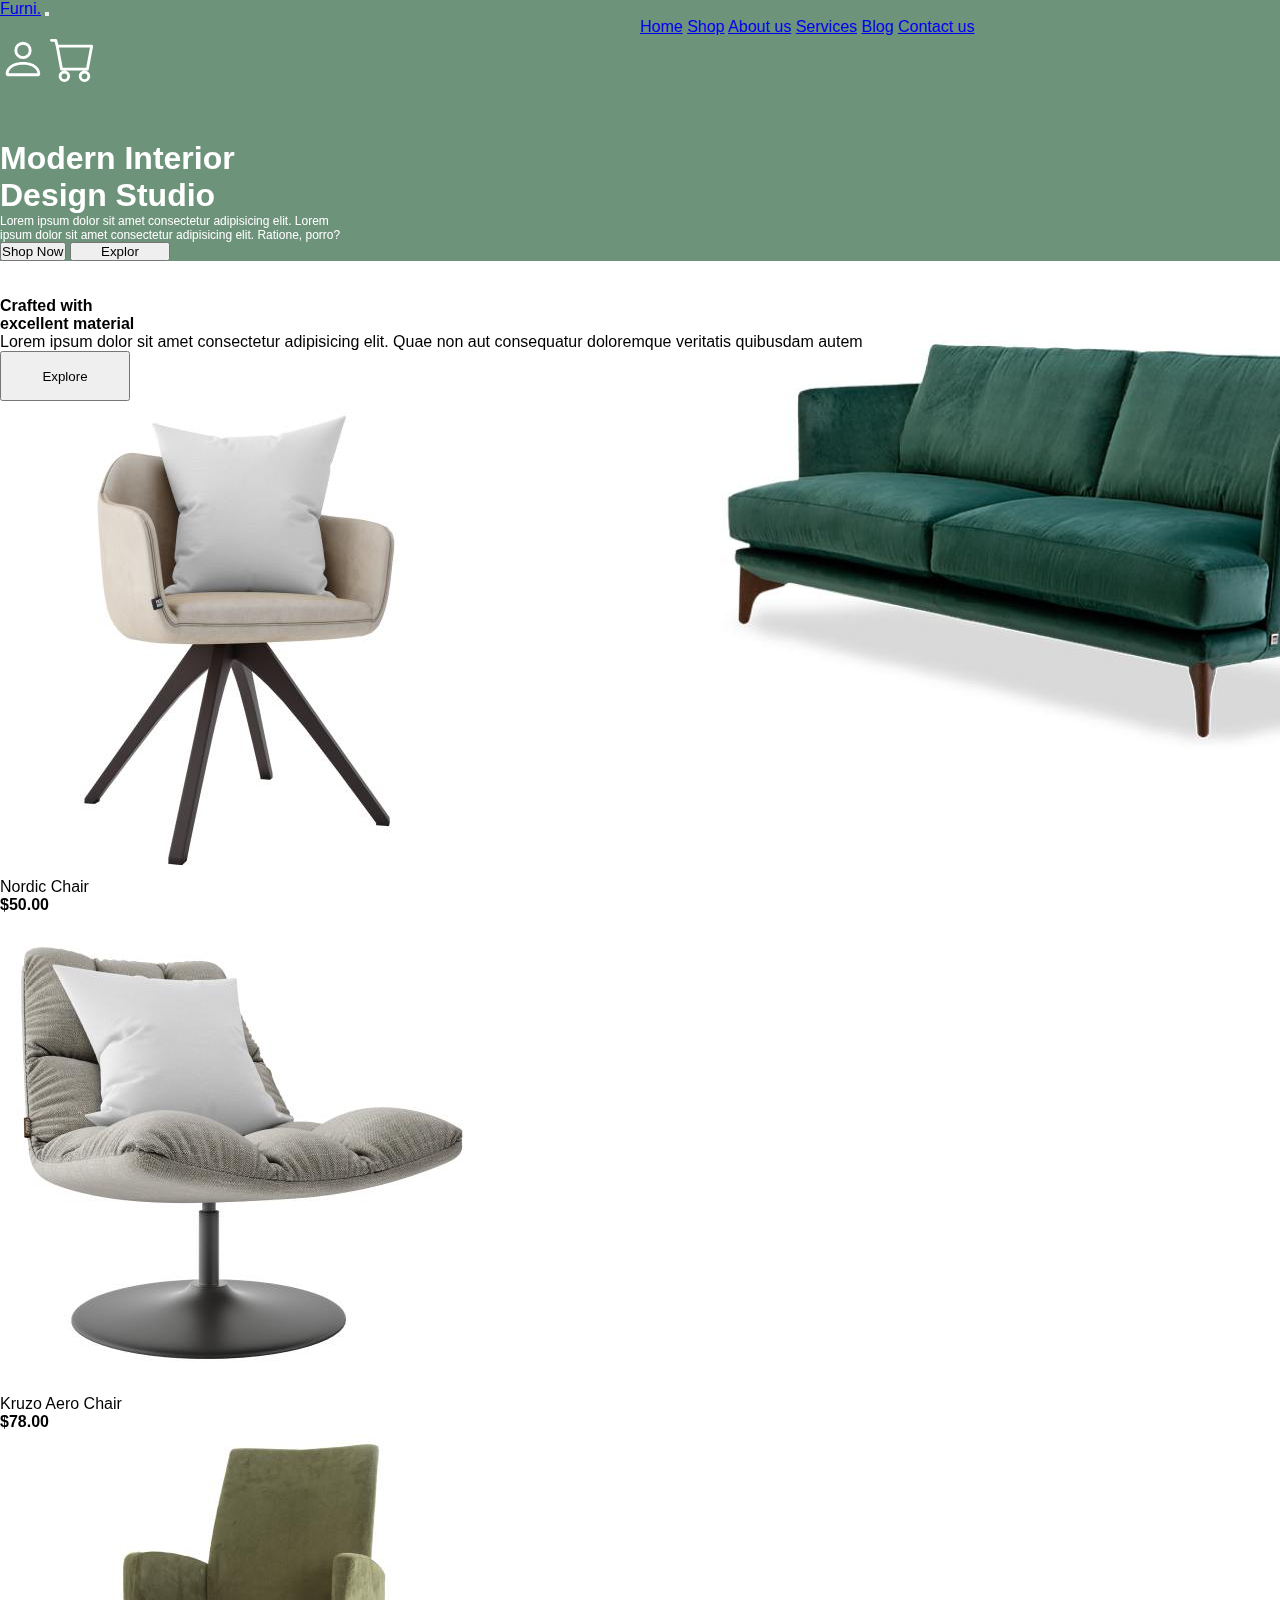
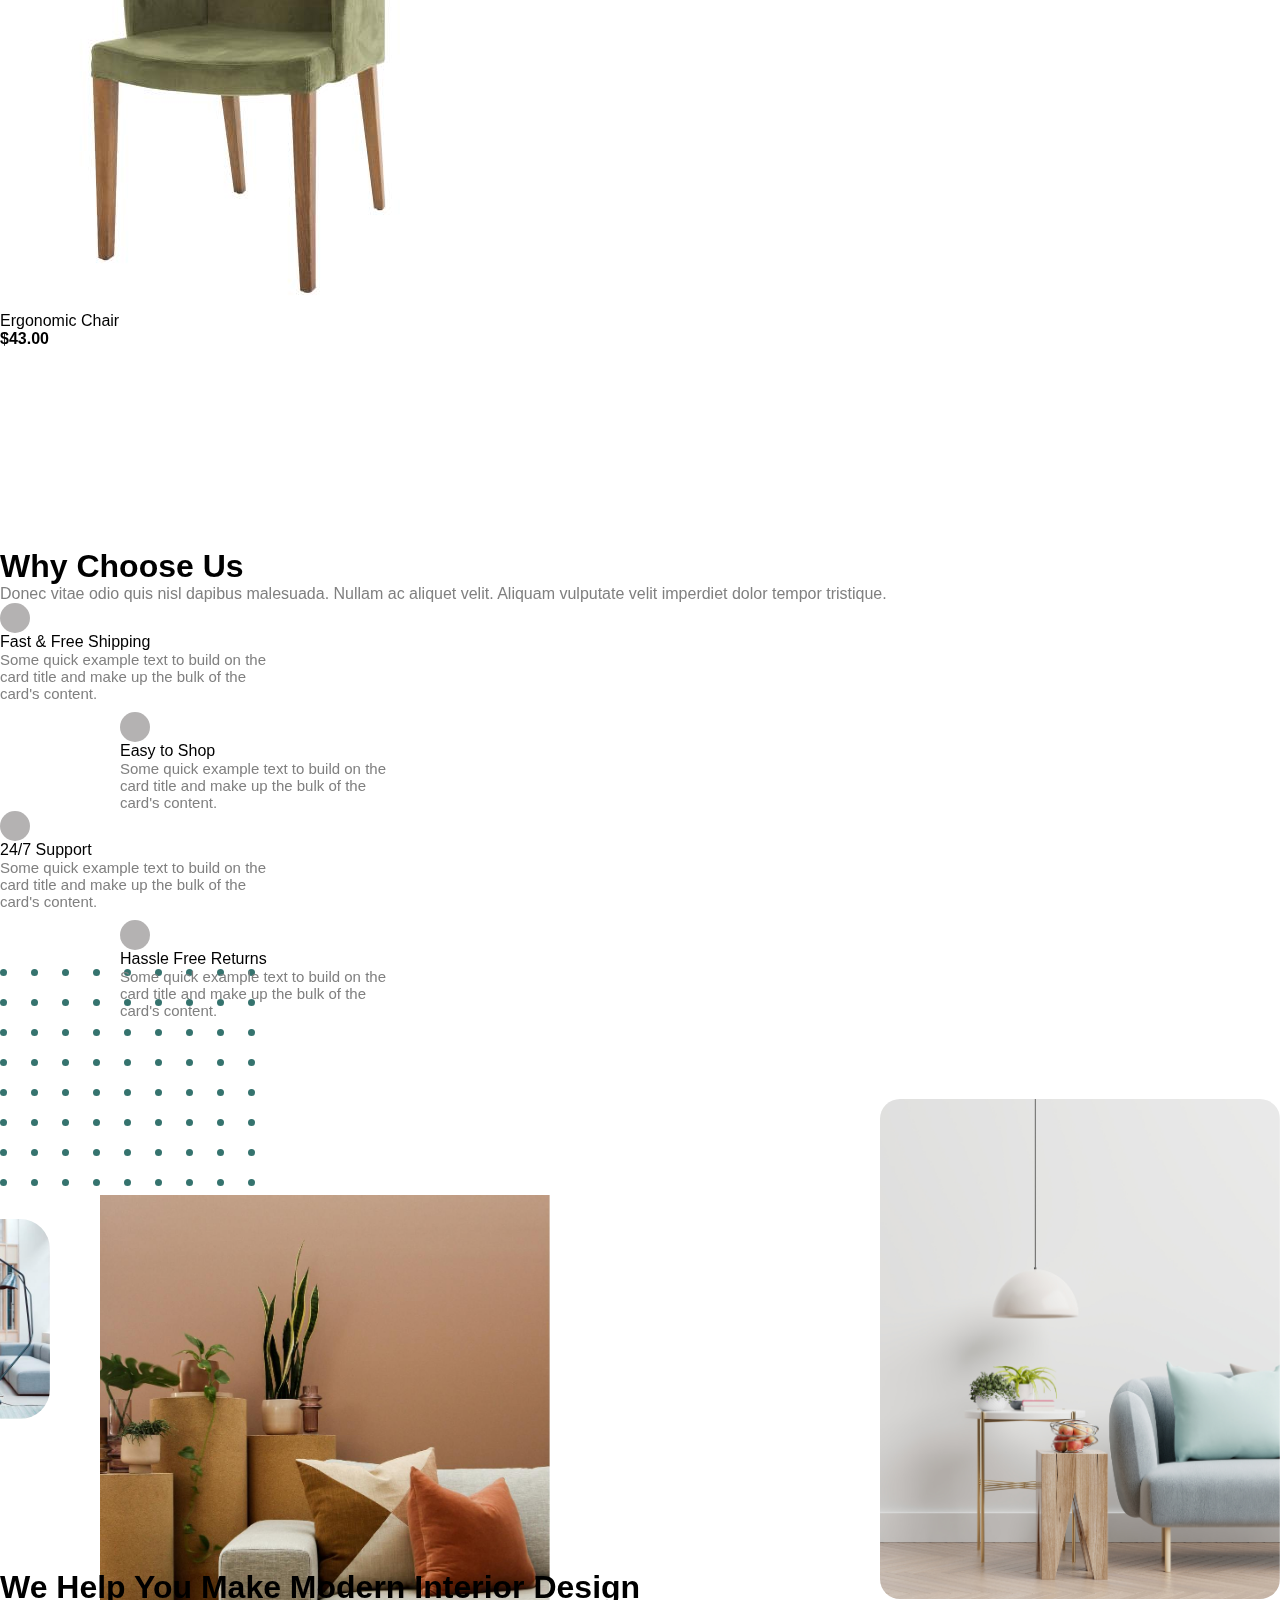
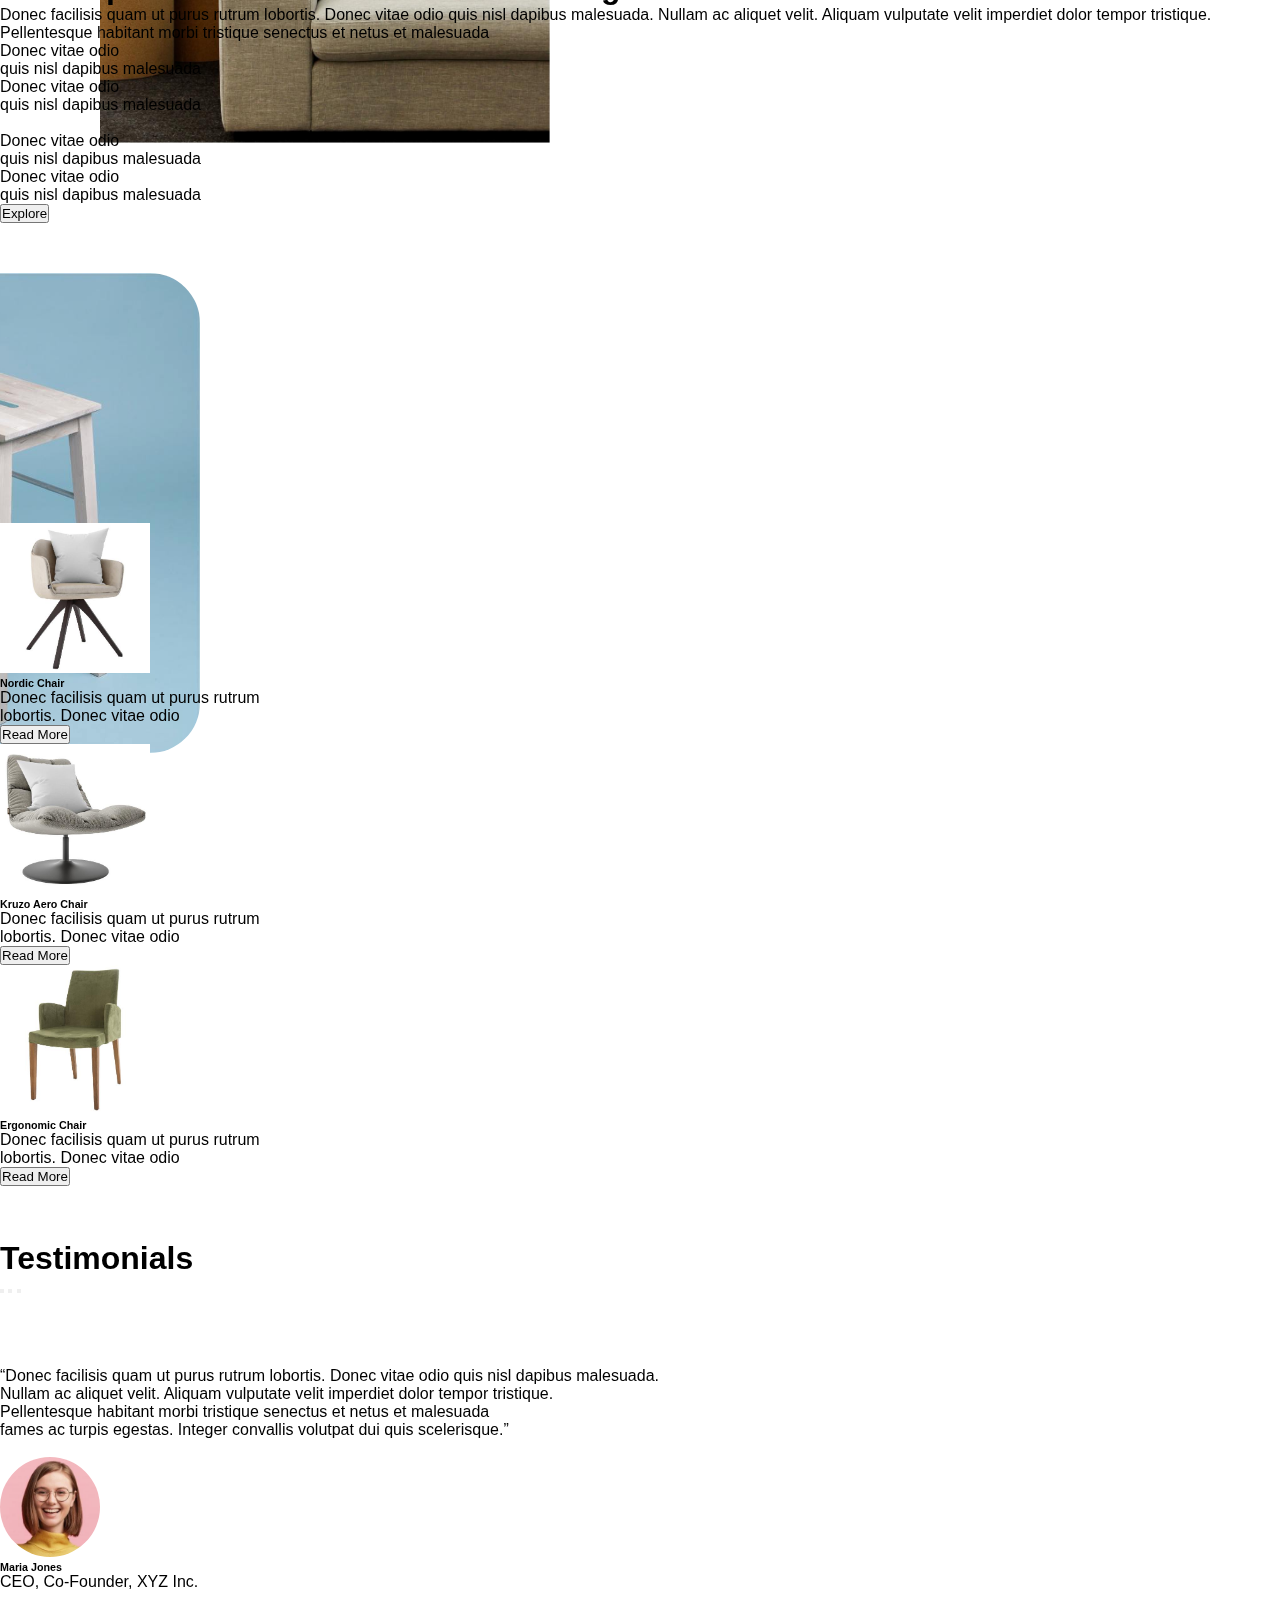
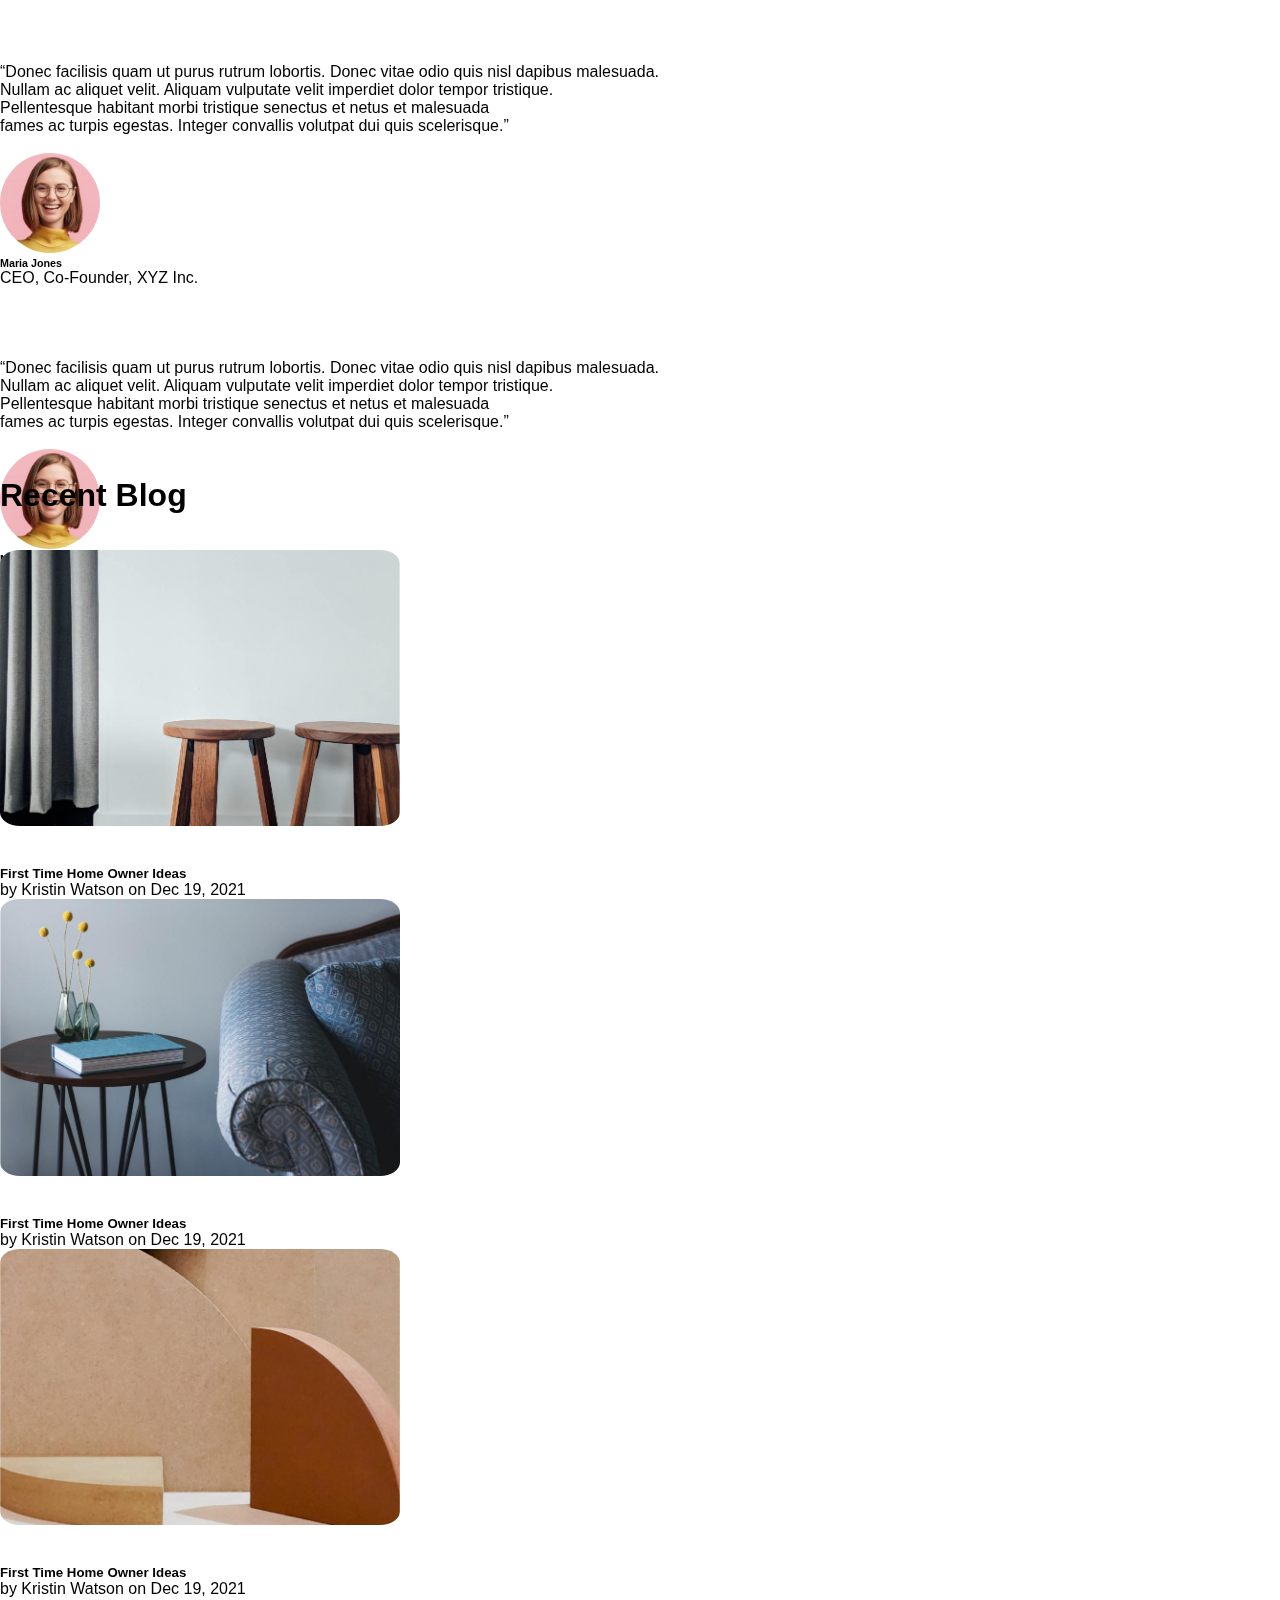
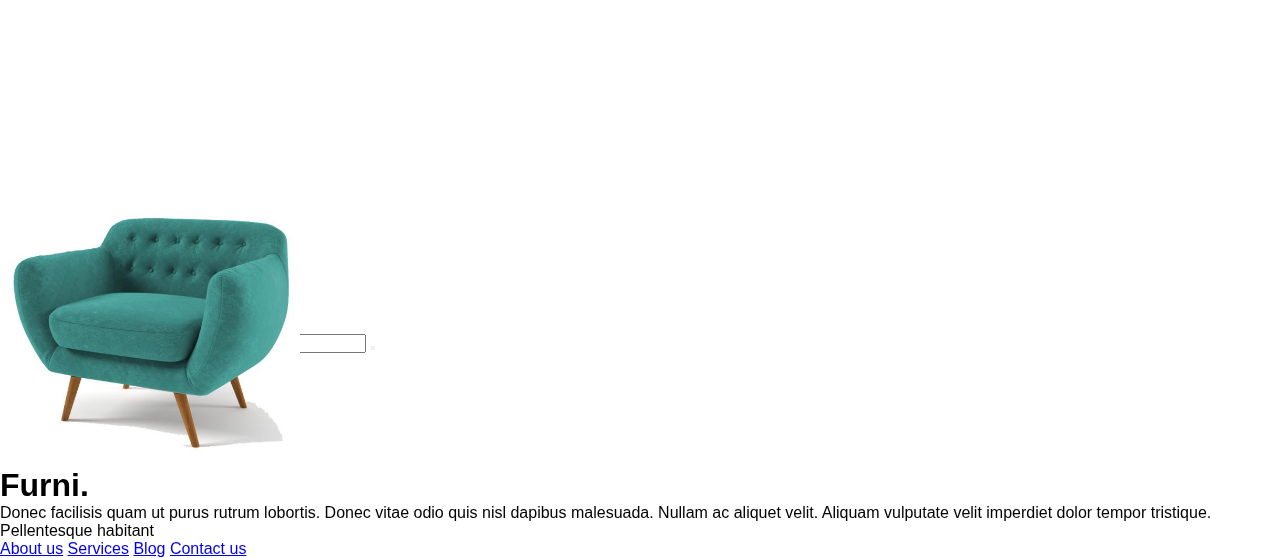
==== commit 7c7aae2e: "new code" ====
--- a/index.html
+++ b/index.html
@@ -345,6 +345,45 @@
     </div>
     </div>
   </section>
+  <div class="clk"></div>
+  <section>
+    <div class="container">
+      <div class="row">
+        <div class="col-7">
+          <i class="fa-regular fa-envelope"></i>
+          Subscribe to Newsletter
+          <br>
+          <br>
+          <input class="btn border rounded-pill" type="text" placeholder="Enter your name">
+          <input class="btn border rounded-pill" type="email" placeholder="Enter your email">
+          <button class="btn border rounded-pill"><i class="fa-brands fa-telegram"></i></button>
+        </div>
+        <div class="col-5">
+          <img class="img4" src="./img/6226682065361947219.jpg" alt="" width="300">
+        </div>
+      </div>
+    </div>
+  </section>
+  <section>
+    <div class="container">
+      <h1>Furni.</h1>
+      <div class="row">
+        <div class="col-4">
+          <p>Donec facilisis quam ut purus rutrum lobortis. Donec vitae odio quis nisl dapibus malesuada. Nullam ac
+            aliquet velit. Aliquam vulputate velit imperdiet dolor tempor tristique. Pellentesque habitant</p>
+        </div>
+        <div class="col-1">
+          <a href="#">About us</a>
+          <a href="#">Services</a>
+          <a href="#">Blog</a>
+          <a href="#">Contact us</a>
+        </div>
+        <div class="col-1"></div>
+        <div class="col-1"></div>
+        <div class="col-1"></div>
+      </div>
+    </div>
+  </section>
 
 
 
--- a/css/style.css
+++ b/css/style.css
@@ -10,7 +10,7 @@
 }
 
 .header1{
-    background-color: #3c9989;
+    background-color: #6d937a;
     color: white;
 }
 
@@ -88,7 +88,7 @@
     background-repeat: no-repeat;
 }
 
-.img2{
+.img2{ 
     background-image: url(../img/6226682065361947200.jpg);
     background-position: center;
     background-repeat: no-repeat;
@@ -114,4 +114,8 @@
 
 .img3:hover{
     opacity: 0.8;
+}
+
+.img4{
+    margin-top: -150px;
 }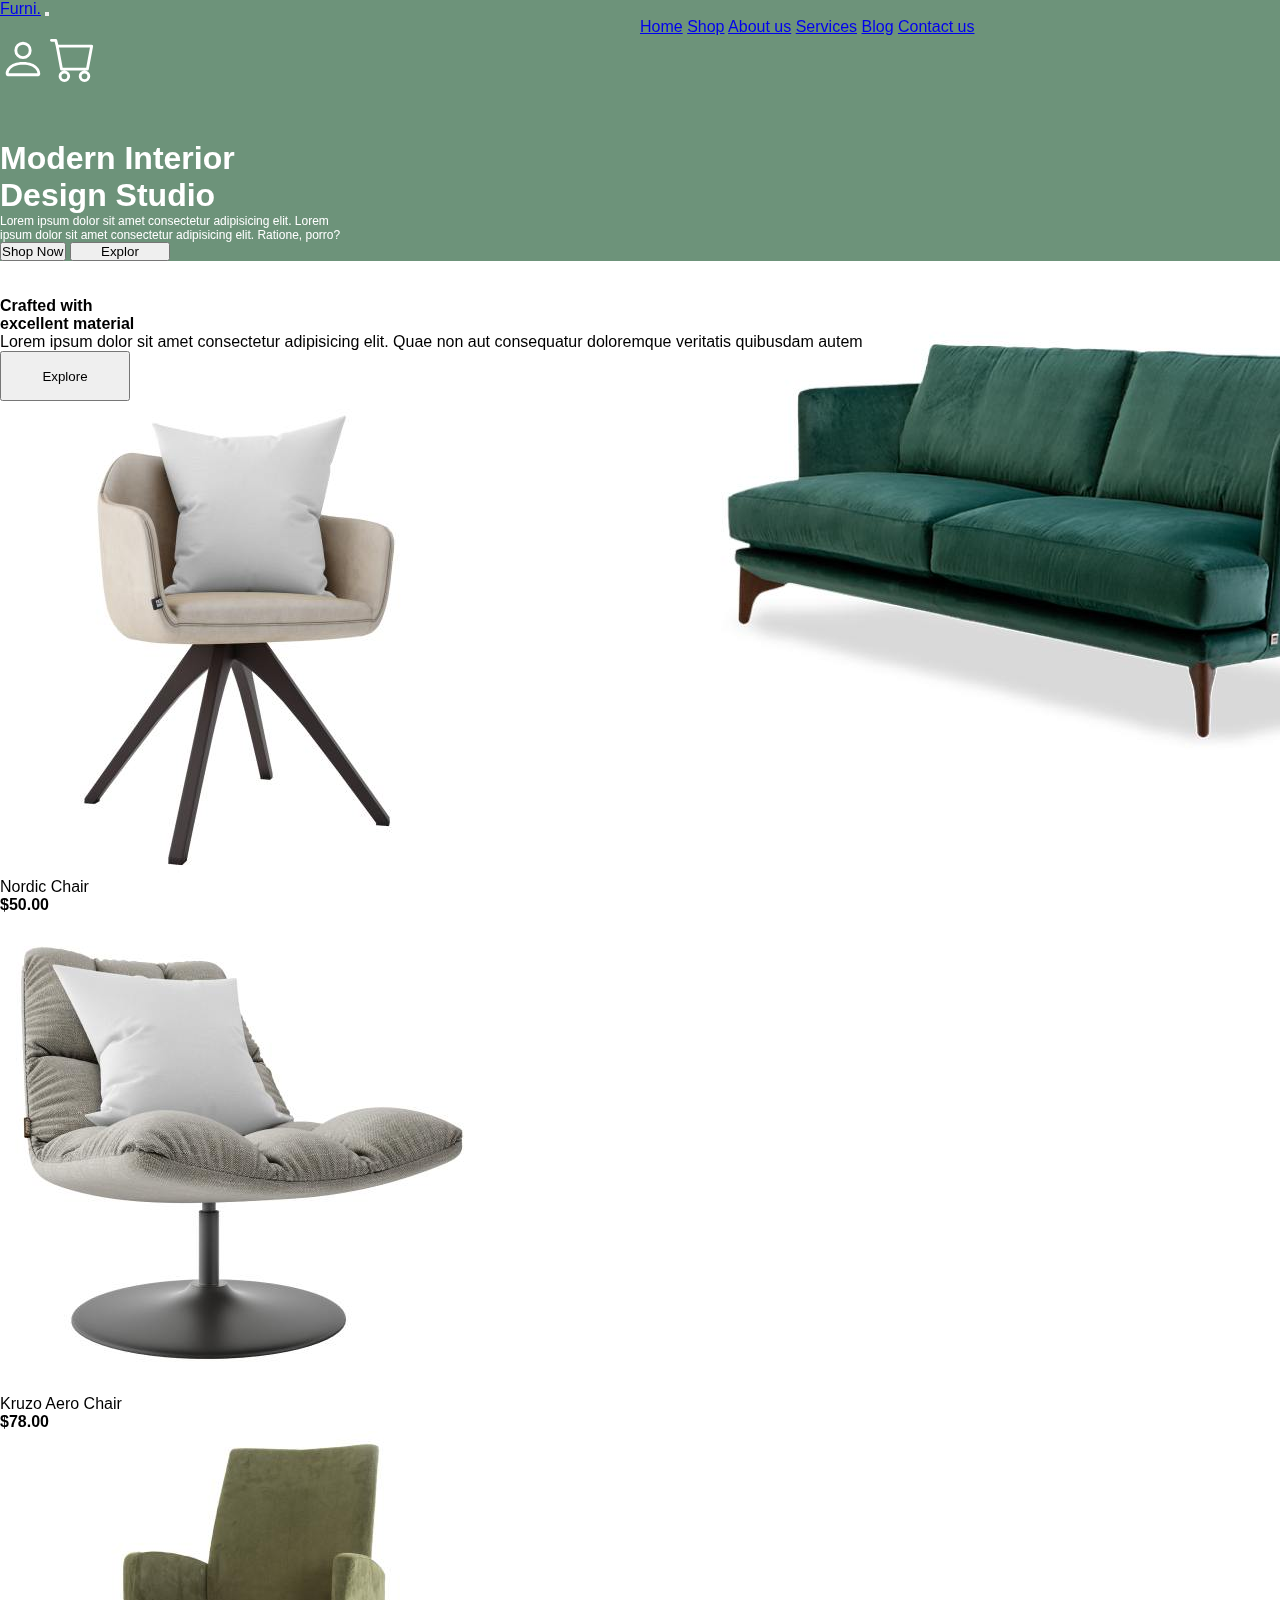
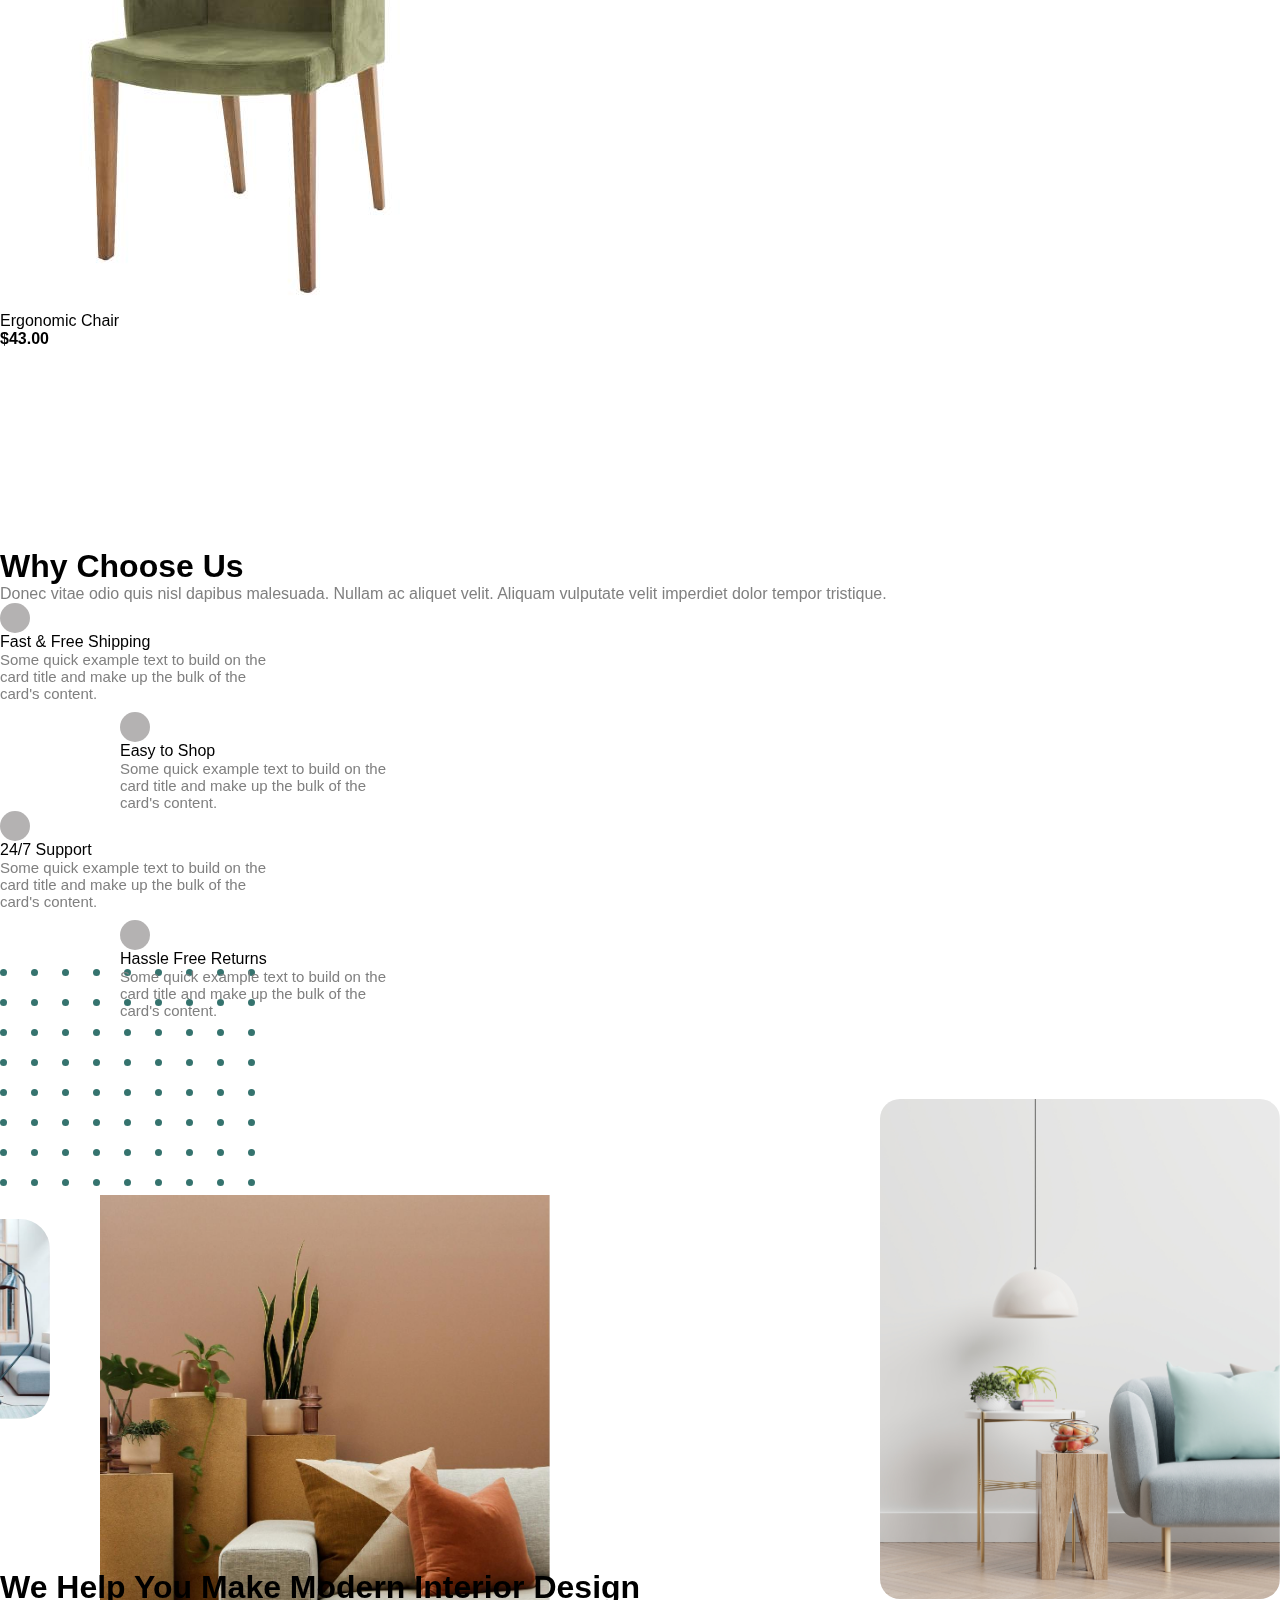
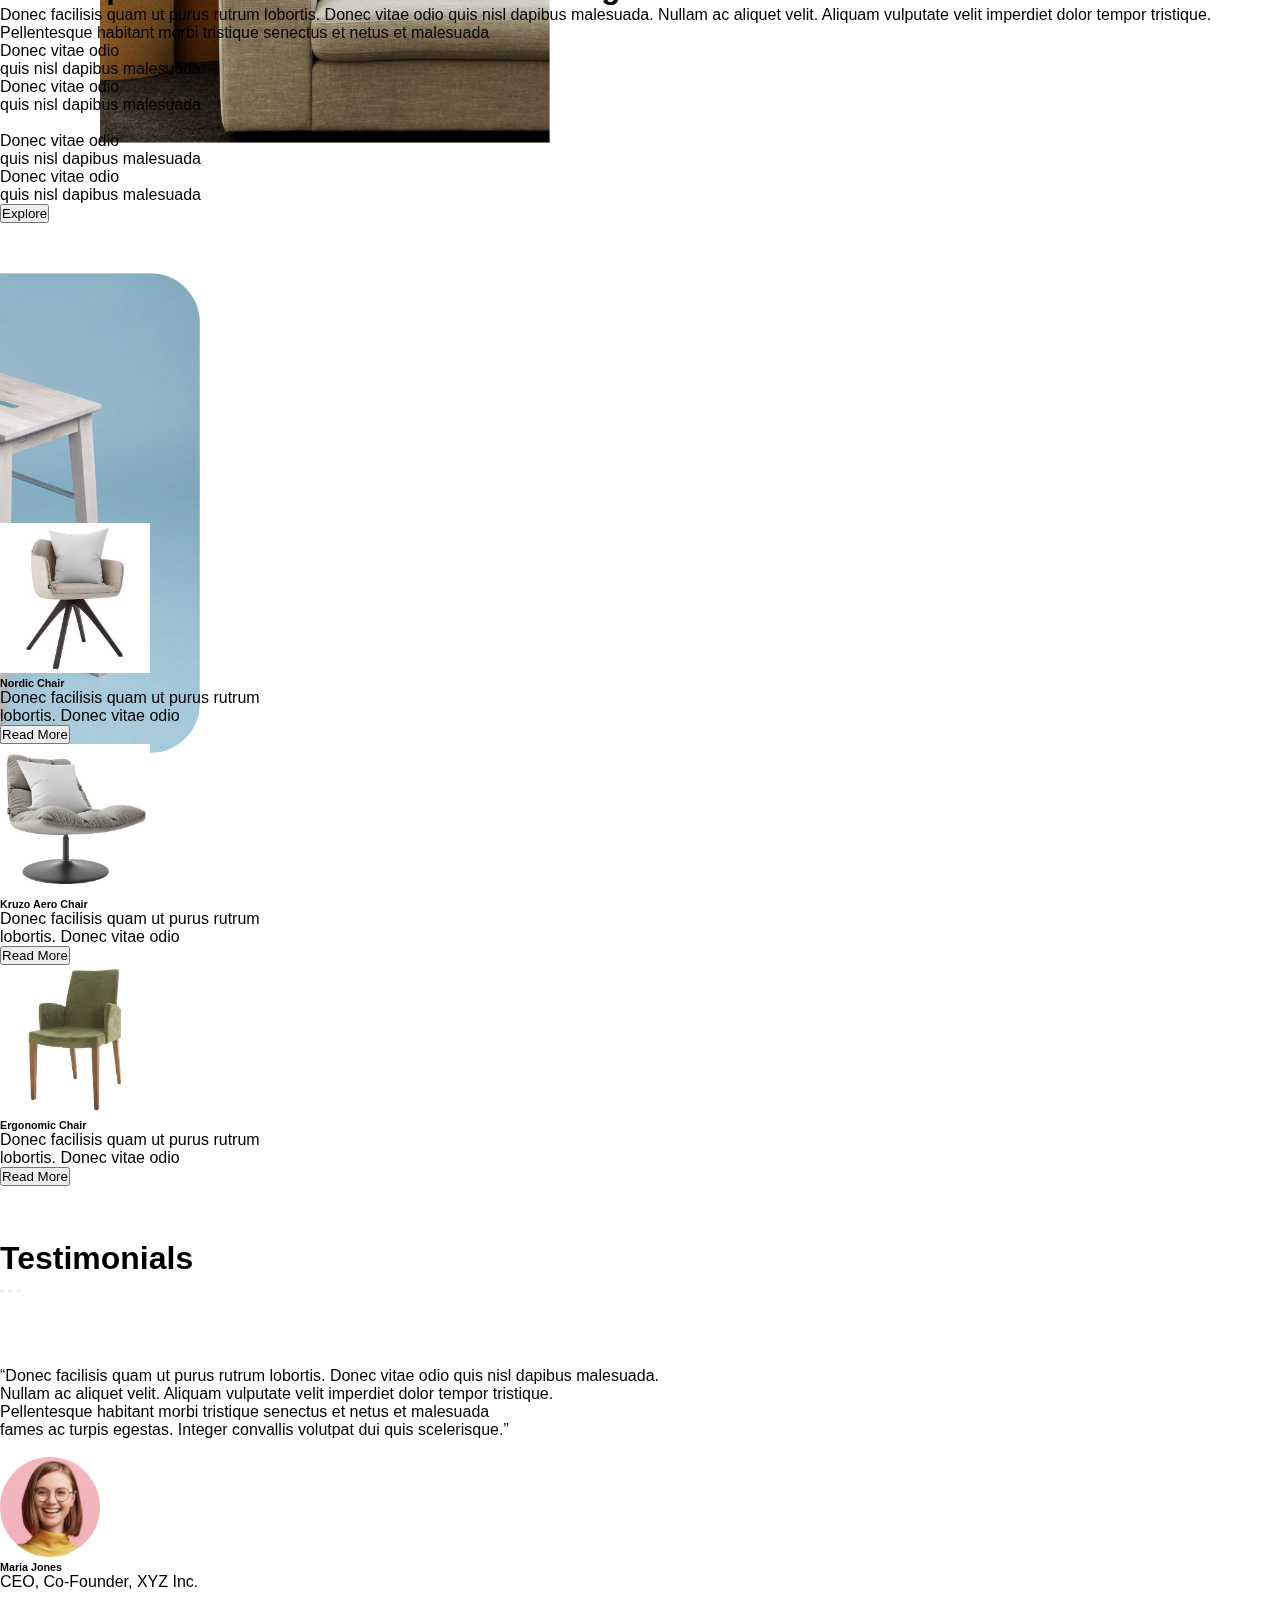
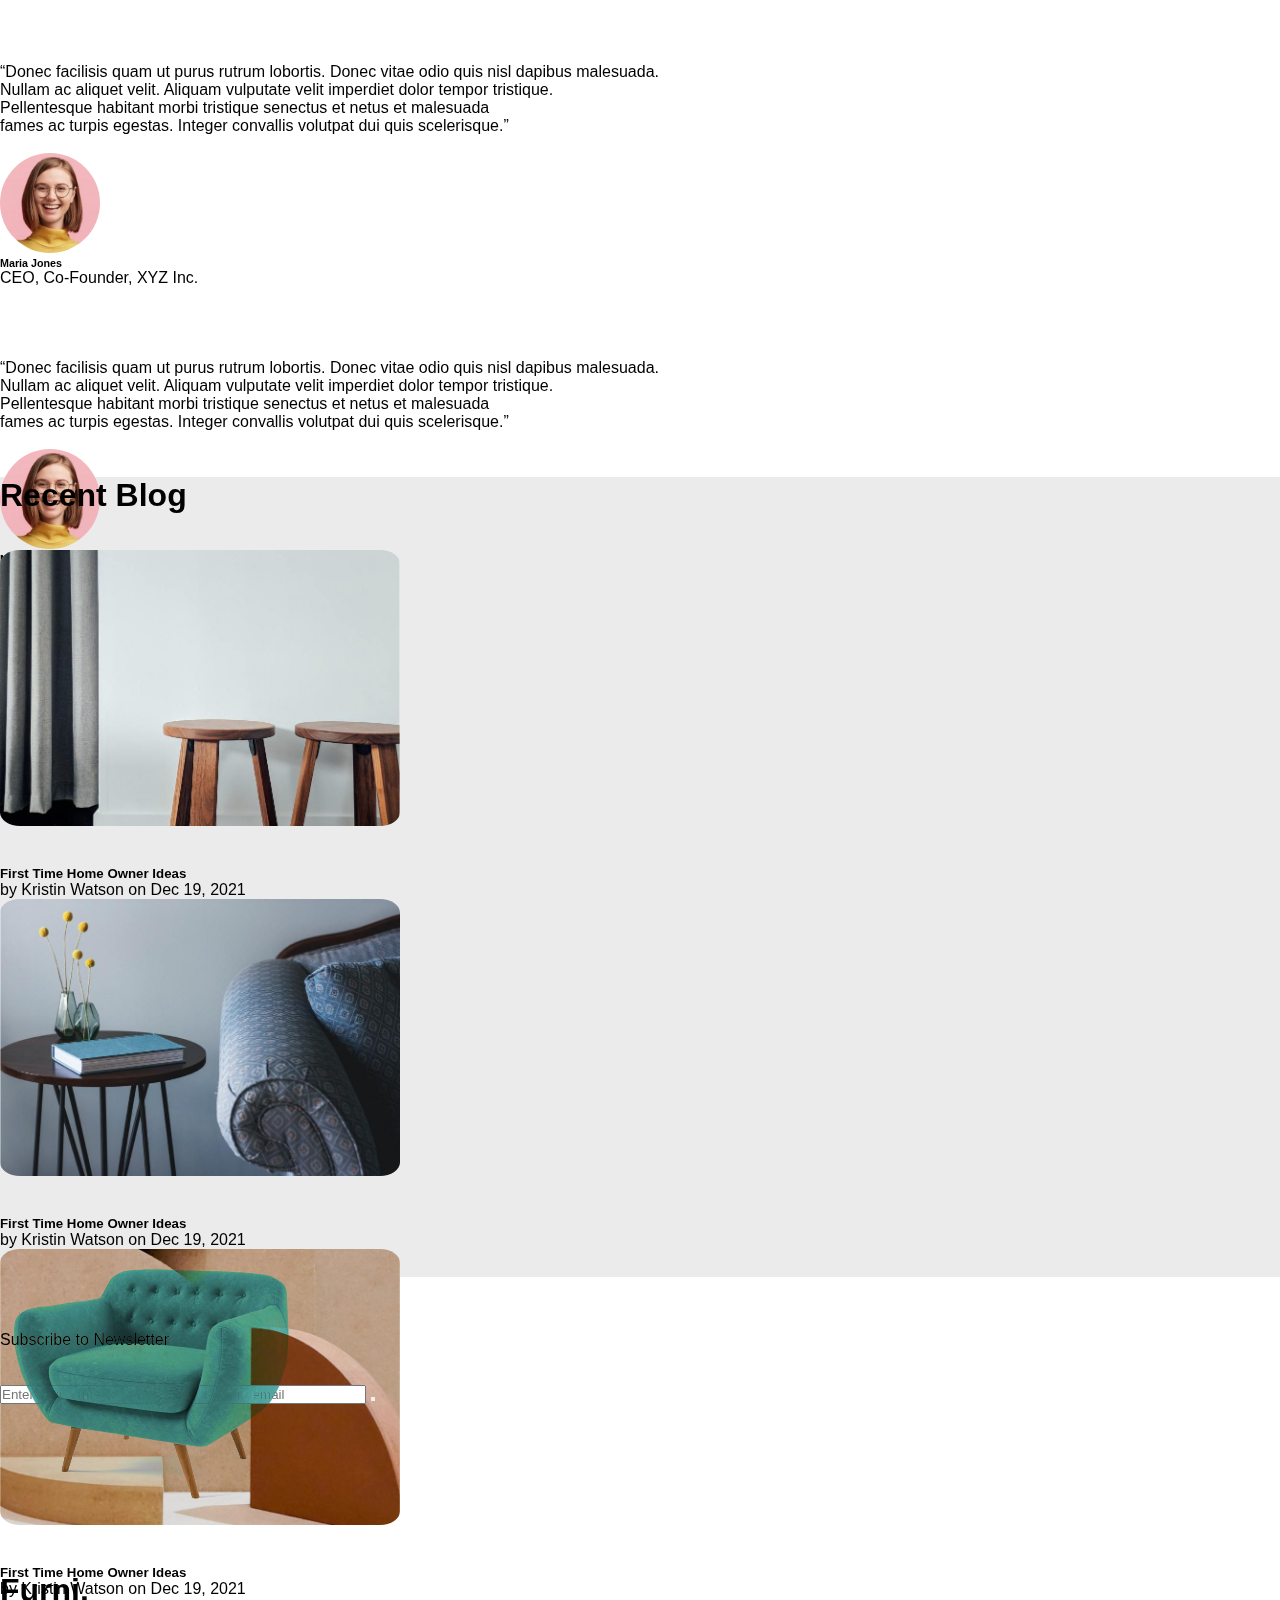
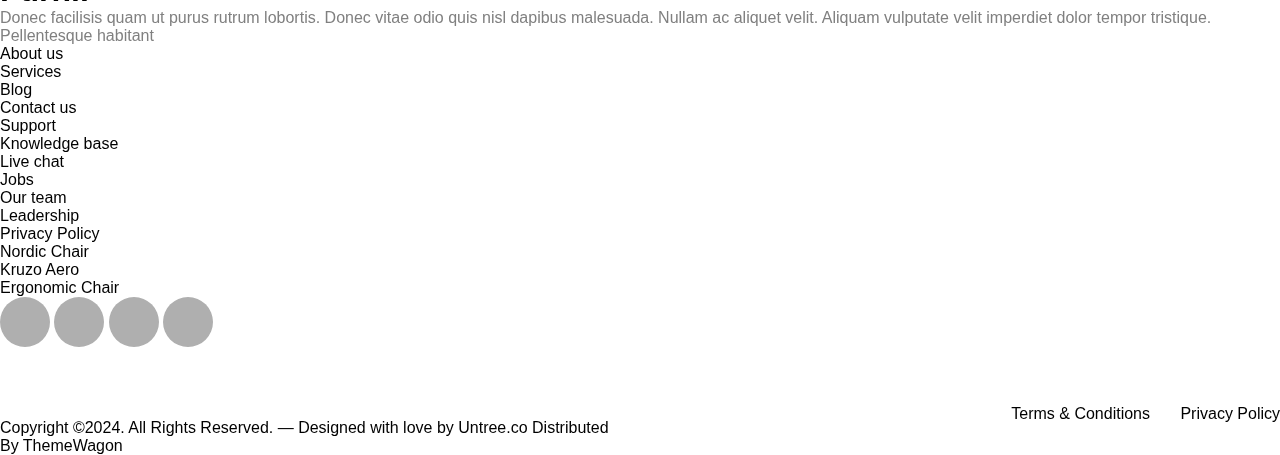
==== commit 33926a83: "new code" ====
--- a/index.html
+++ b/index.html
@@ -26,7 +26,7 @@
           <div class="navbar-nav w-75 nav1">
             <a class="nav-link active border-bottom border-5 border-warning text-light" aria-current="page"
               href="#">Home</a>
-            <a class="nav-link ms-2 text-light" href="#">Shop</a>
+            <a class="nav-link ms-2 text-light" href="shop..html">Shop</a>
             <a class="nav-link ms-2 text-light" href="#">About us</a>
             <a class="nav-link ms-2 text-light" href="#">Services</a>
             <a class="nav-link ms-2 text-light" href="#">Blog</a>
@@ -104,7 +104,6 @@
               <p class="card-text">Ergonomic Chair</p>
               <strong>$43.00</strong>
             </div>
-            <div class="chair"></div>
           </div>
         </div>
       </div>
@@ -318,7 +317,7 @@
     </div>
   </section>
   <div class="clk"></div>
-  <section>
+  <section class="sec8">
     <div class="container">
       <h1>Recent Blog</h1>
       <br><br>
@@ -345,13 +344,14 @@
     </div>
     </div>
   </section>
-  <div class="clk"></div>
   <section>
     <div class="container">
       <div class="row">
         <div class="col-7">
+          <br><br><br>
           <i class="fa-regular fa-envelope"></i>
           Subscribe to Newsletter
+          <br>
           <br>
           <br>
           <input class="btn border rounded-pill" type="text" placeholder="Enter your name">
@@ -359,31 +359,68 @@
           <button class="btn border rounded-pill"><i class="fa-brands fa-telegram"></i></button>
         </div>
         <div class="col-5">
-          <img class="img4" src="./img/6226682065361947219.jpg" alt="" width="300">
-        </div>
-      </div>
-    </div>
-  </section>
-  <section>
-    <div class="container">
+          <img class="img4" src="./img/6226682065361947219.jpg" alt="" width="300" style="mix-blend-mode: darken;">
+        </div>
+      </div>
+    </div>
+  </section>
+  <br><br><br>
+  <section class="sec9">
+    <div class="container border-bottom">
       <h1>Furni.</h1>
       <div class="row">
         <div class="col-4">
           <p>Donec facilisis quam ut purus rutrum lobortis. Donec vitae odio quis nisl dapibus malesuada. Nullam ac
             aliquet velit. Aliquam vulputate velit imperdiet dolor tempor tristique. Pellentesque habitant</p>
         </div>
-        <div class="col-1">
+        <div class="col-2">
           <a href="#">About us</a>
+          <br>
           <a href="#">Services</a>
+          <br>
           <a href="#">Blog</a>
+          <br>
           <a href="#">Contact us</a>
         </div>
-        <div class="col-1"></div>
-        <div class="col-1"></div>
-        <div class="col-1"></div>
-      </div>
-    </div>
-  </section>
+        <div class="col-2">
+          <a href="#">Support</a>
+          <br>
+          <a href="#">Knowledge base</a>
+          <br>
+          <a href="#">Live chat</a>
+        </div>
+        <div class="col-2">
+          <a href="#">Jobs</a>
+          <br>
+          <a href="#">Our team</a>
+          <br>
+          <a href="#">Leadership</a>
+          <br>
+          <a href="#">Privacy Policy</a>
+        </div>
+        <div class="col-2">
+          <a href="#">Nordic Chair</a>
+          <br>
+          <a href="#">Kruzo Aero</a>
+          <br>
+          <a href="#">Ergonomic Chair</a>
+        </div>
+      </div>
+      <div class="div2"><i class="fa-brands fa-facebook"></i></div>
+      <div class="div2"><i class="fa-brands fa-twitter"></i></div>
+      <div class="div2"><i class="fa-brands fa-instagram"></i></div>
+      <div class="div2"><i class="fa-brands fa-linkedin"></i></div>
+      <br><br><br>
+    </div>
+  </section>
+  <footer>
+    <div class="container">
+      <br><br>
+      <p>Copyright ©2024. All Rights Reserved. — Designed with love by Untree.co Distributed <br> By ThemeWagon</p>
+      <p class="p1">Terms & Conditions</p>
+      <p class="p2">Privacy Policy</p>
+    </div>
+  </footer>
 
 
 
--- a/css/style.css
+++ b/css/style.css
@@ -12,6 +12,12 @@
 .header1{
     background-color: #6d937a;
     color: white;
+}
+
+.header2{
+    background-color: #6d937a;
+    color: white;
+    height: 400px;
 }
 
 .im2{
@@ -118,4 +124,42 @@
 
 .img4{
     margin-top: -150px;
+}
+
+.sec8{
+    background-color: rgb(235, 235, 235);
+    height: 800px;
+}
+
+.sec9 a{
+    text-decoration: none;
+    color: black;
+}
+
+.sec9 p{
+    color: grey;
+}
+
+.div2{
+    height: 50px;
+    width: 50px;
+    border-radius: 50px;
+    background-color: rgb(175, 175, 175);
+    display: inline-block;
+}
+
+.div2 i{
+    padding-top: 16px;
+    padding-left: 18px;
+}
+
+.p1{
+    float: right;
+    margin-top: -50px;
+    padding-right: 130px;
+}
+
+.p2{
+    float: right;
+    margin-top: -50px;
 }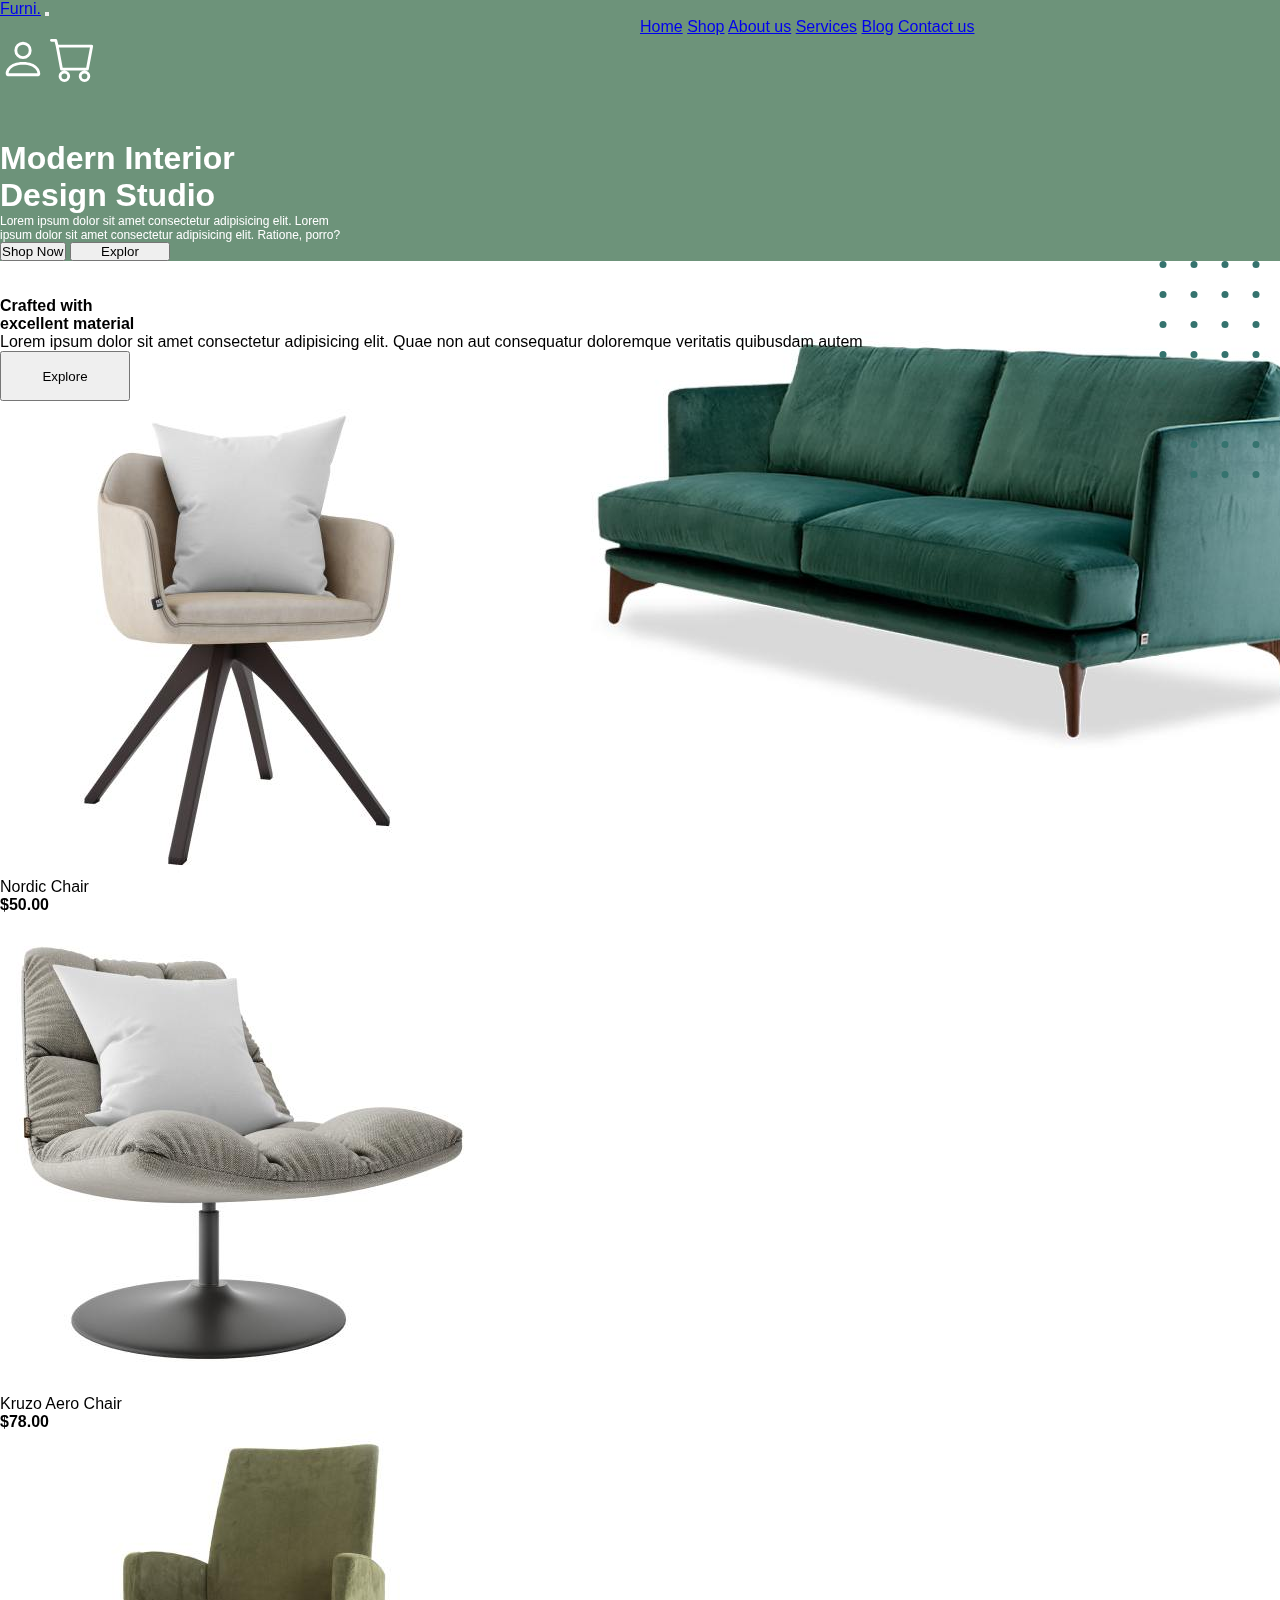
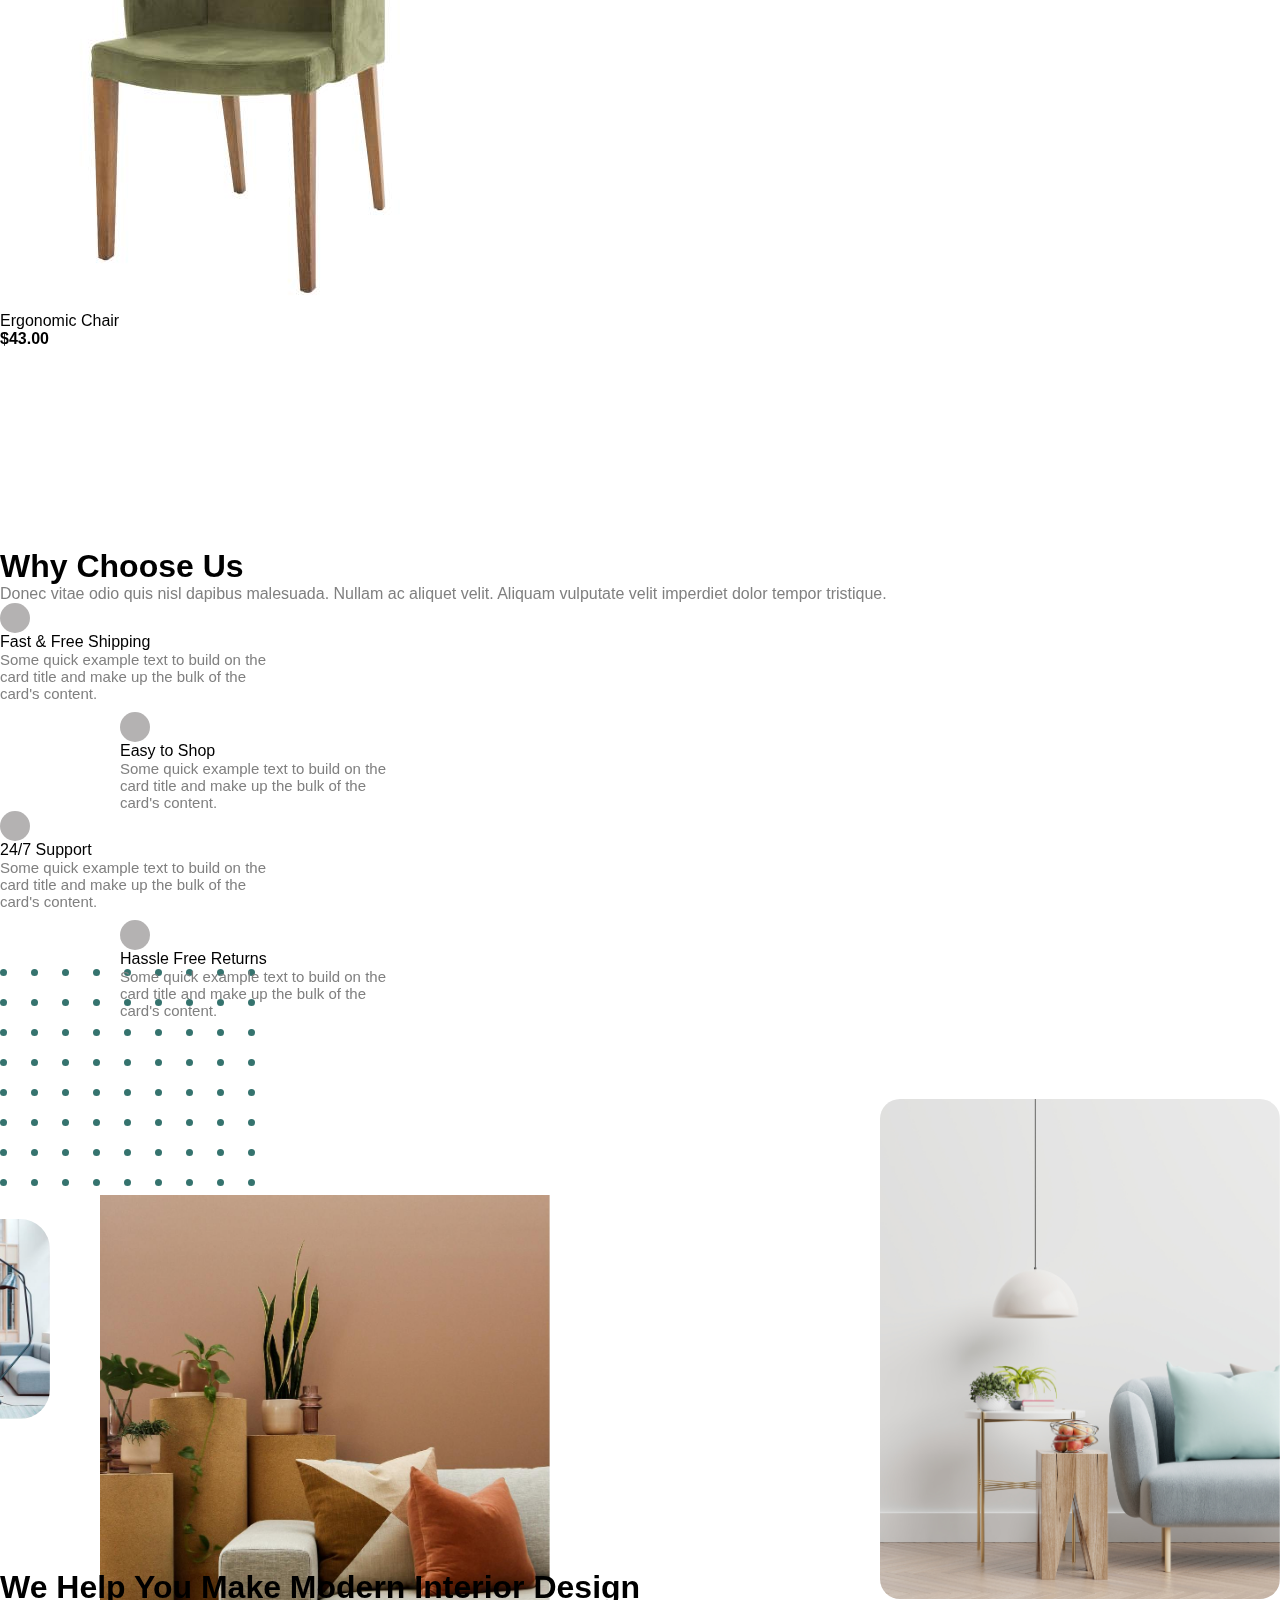
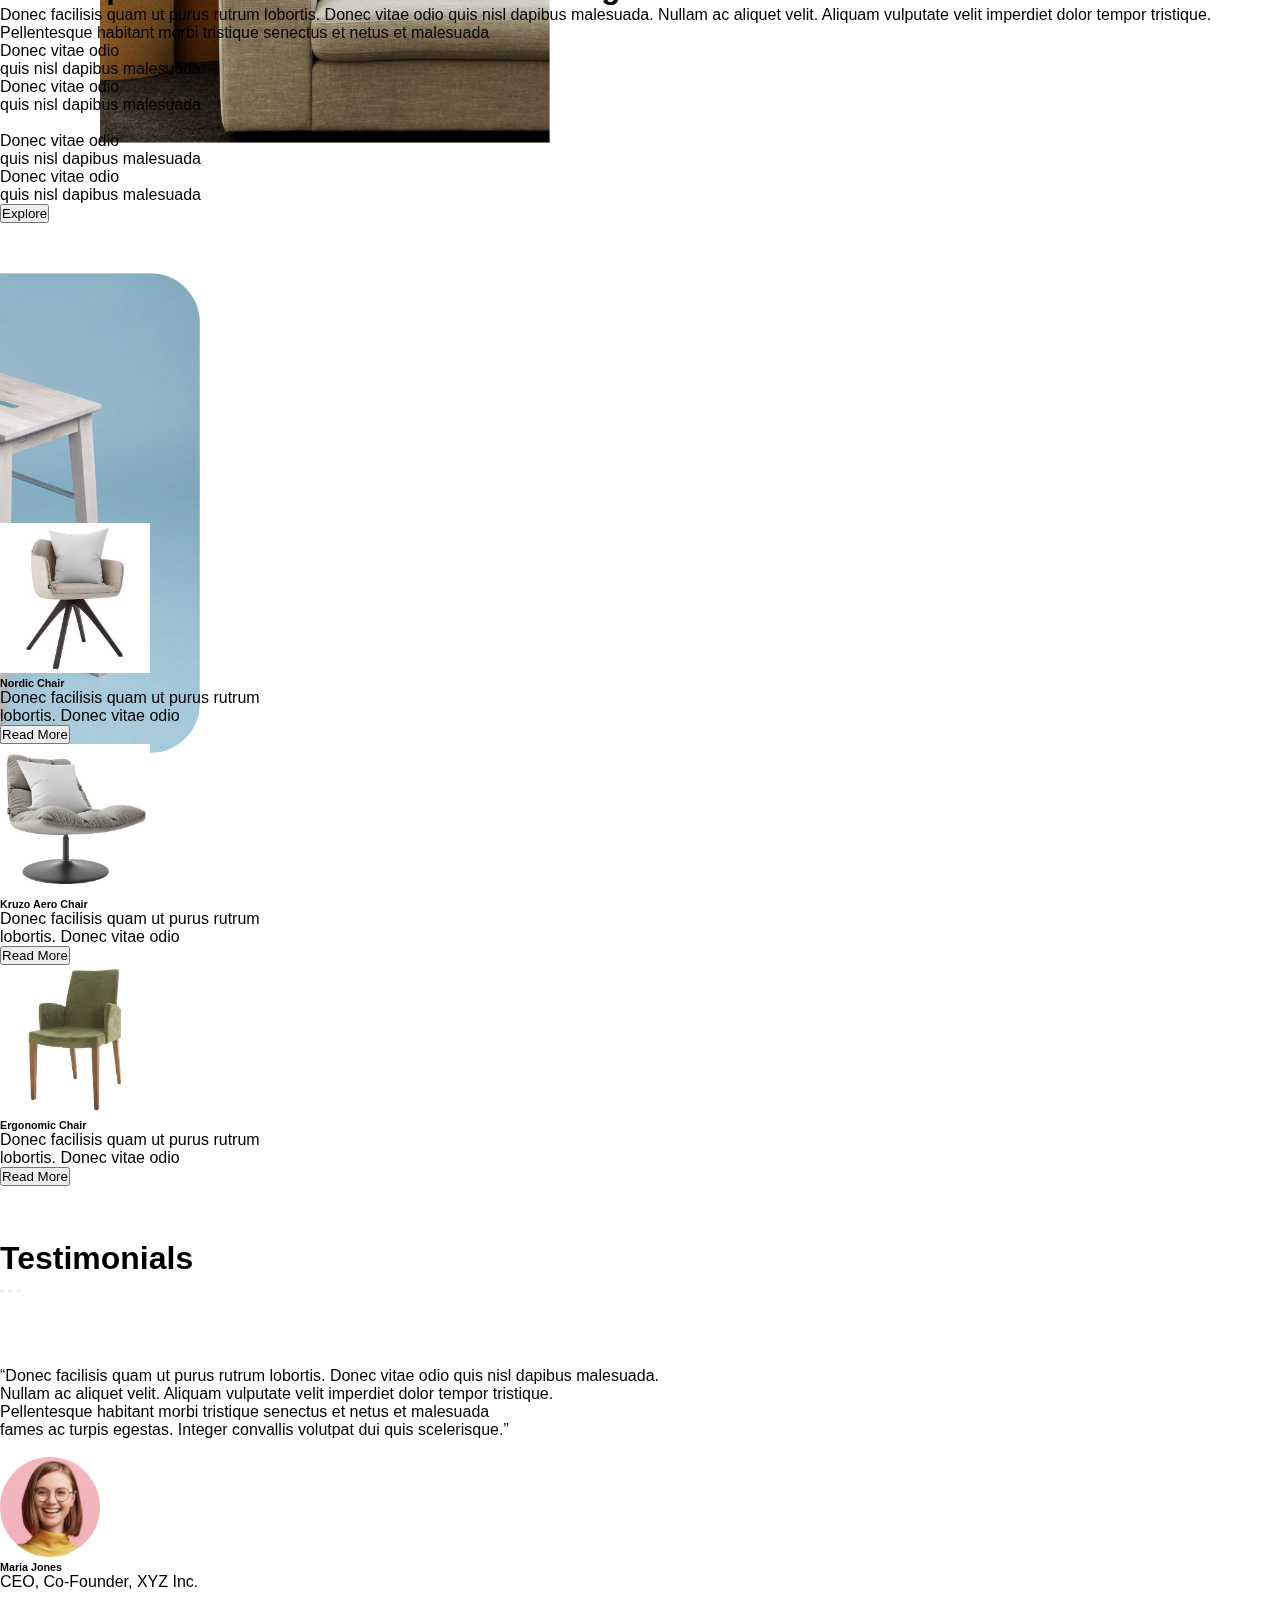
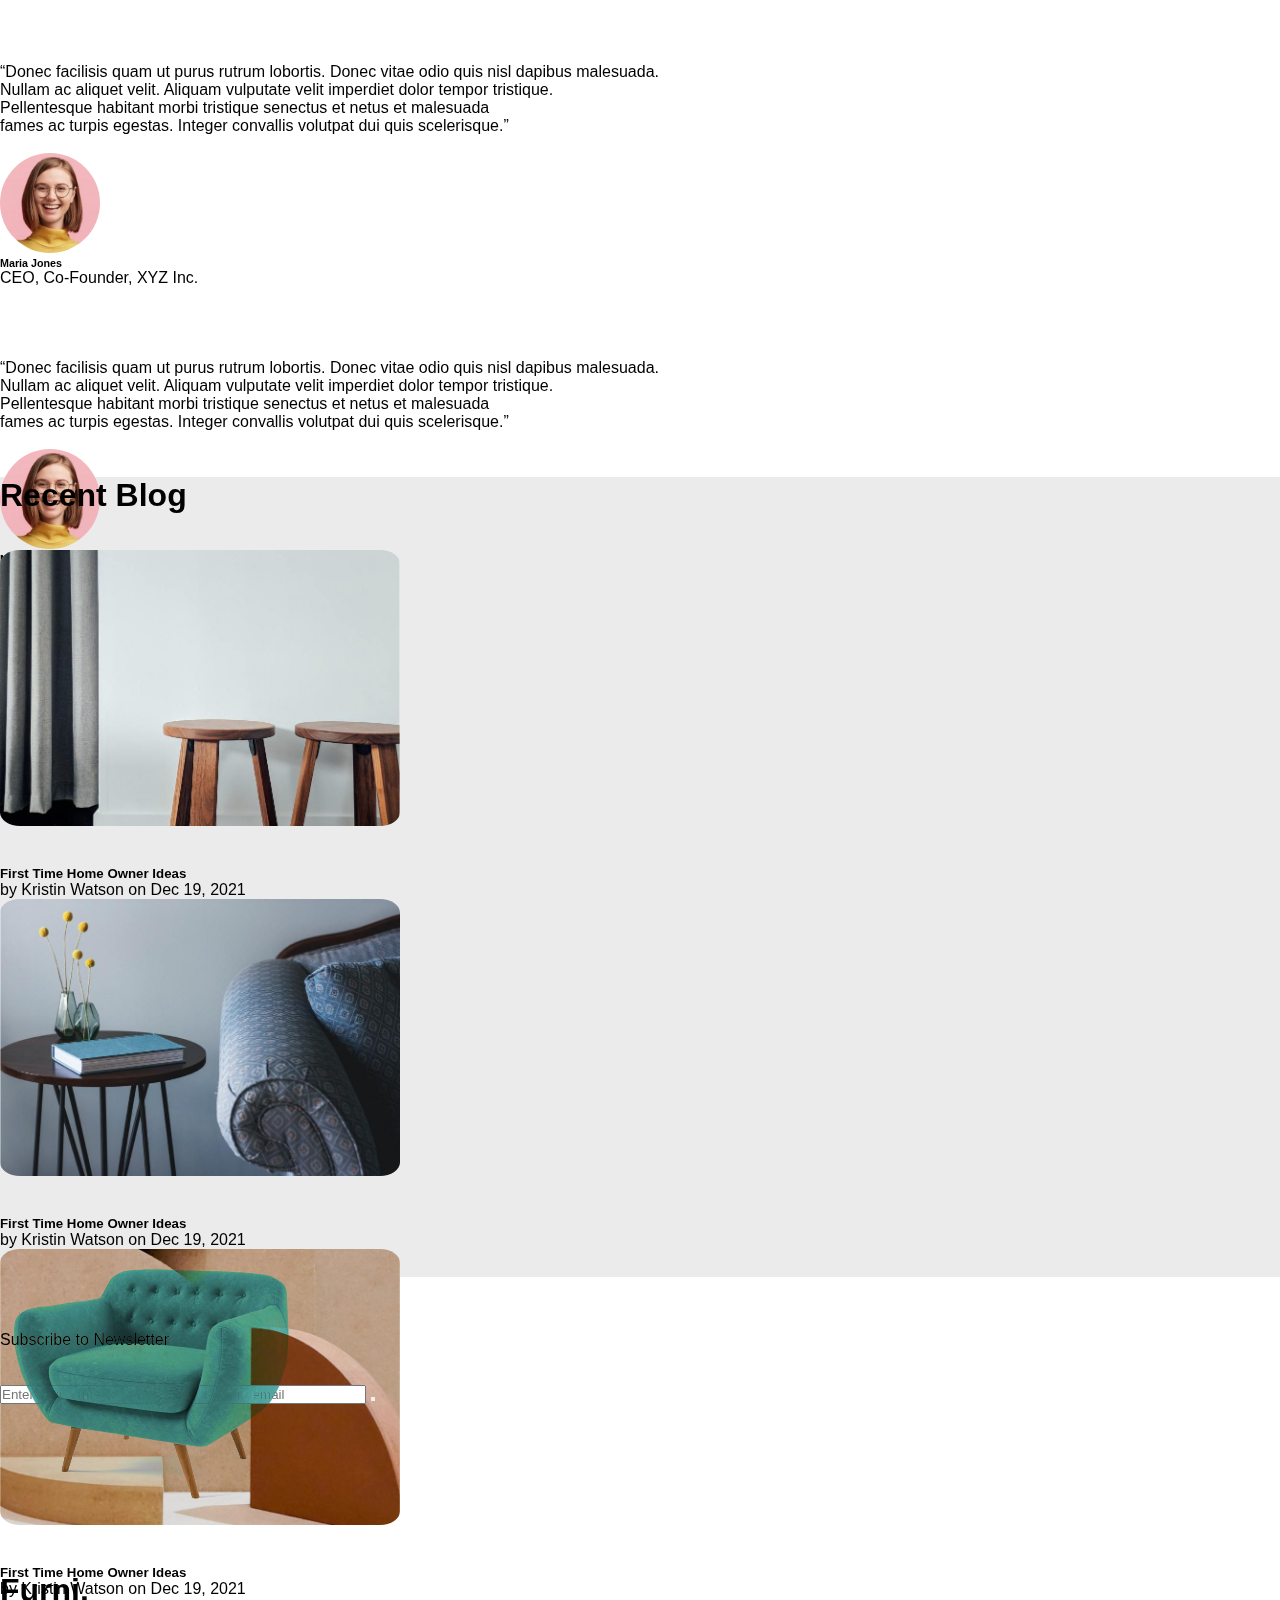
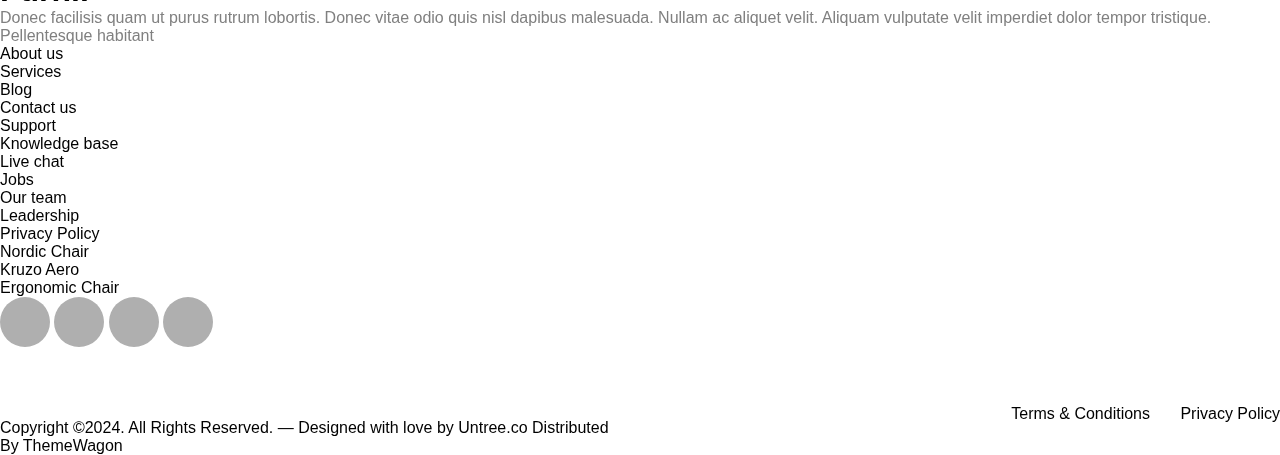
==== commit f7c0d951: "new code" ====
--- a/index.html
+++ b/index.html
@@ -27,8 +27,8 @@
             <a class="nav-link active border-bottom border-5 border-warning text-light" aria-current="page"
               href="#">Home</a>
             <a class="nav-link ms-2 text-light" href="shop..html">Shop</a>
-            <a class="nav-link ms-2 text-light" href="#">About us</a>
-            <a class="nav-link ms-2 text-light" href="#">Services</a>
+            <a class="nav-link ms-2 text-light" href="about.html">About us</a>
+            <a class="nav-link ms-2 text-light" href="serveces.html">Services</a>
             <a class="nav-link ms-2 text-light" href="#">Blog</a>
             <a class="nav-link ms-2 text-light" href="#">Contact us</a>
           </div>
--- a/css/style.css
+++ b/css/style.css
@@ -35,7 +35,7 @@
     background-position: top;
     background-repeat: no-repeat;
     float: right;
-    margin-right: -220px;
+    margin-right: -90px;
 }
 
 .sec4_col1{
@@ -162,4 +162,22 @@
 .p2{
     float: right;
     margin-top: -50px;
+}
+.sec1{
+    background-color: rgb(235, 235, 235);
+    height: 500px;
+}
+
+.p3{
+    font-size: 14px;
+}
+
+.a1{
+    color: black;
+}
+
+.color{
+    background-color: rgb(235, 235, 235);
+    margin-top: -200px;
+    height: 2050px;
 }